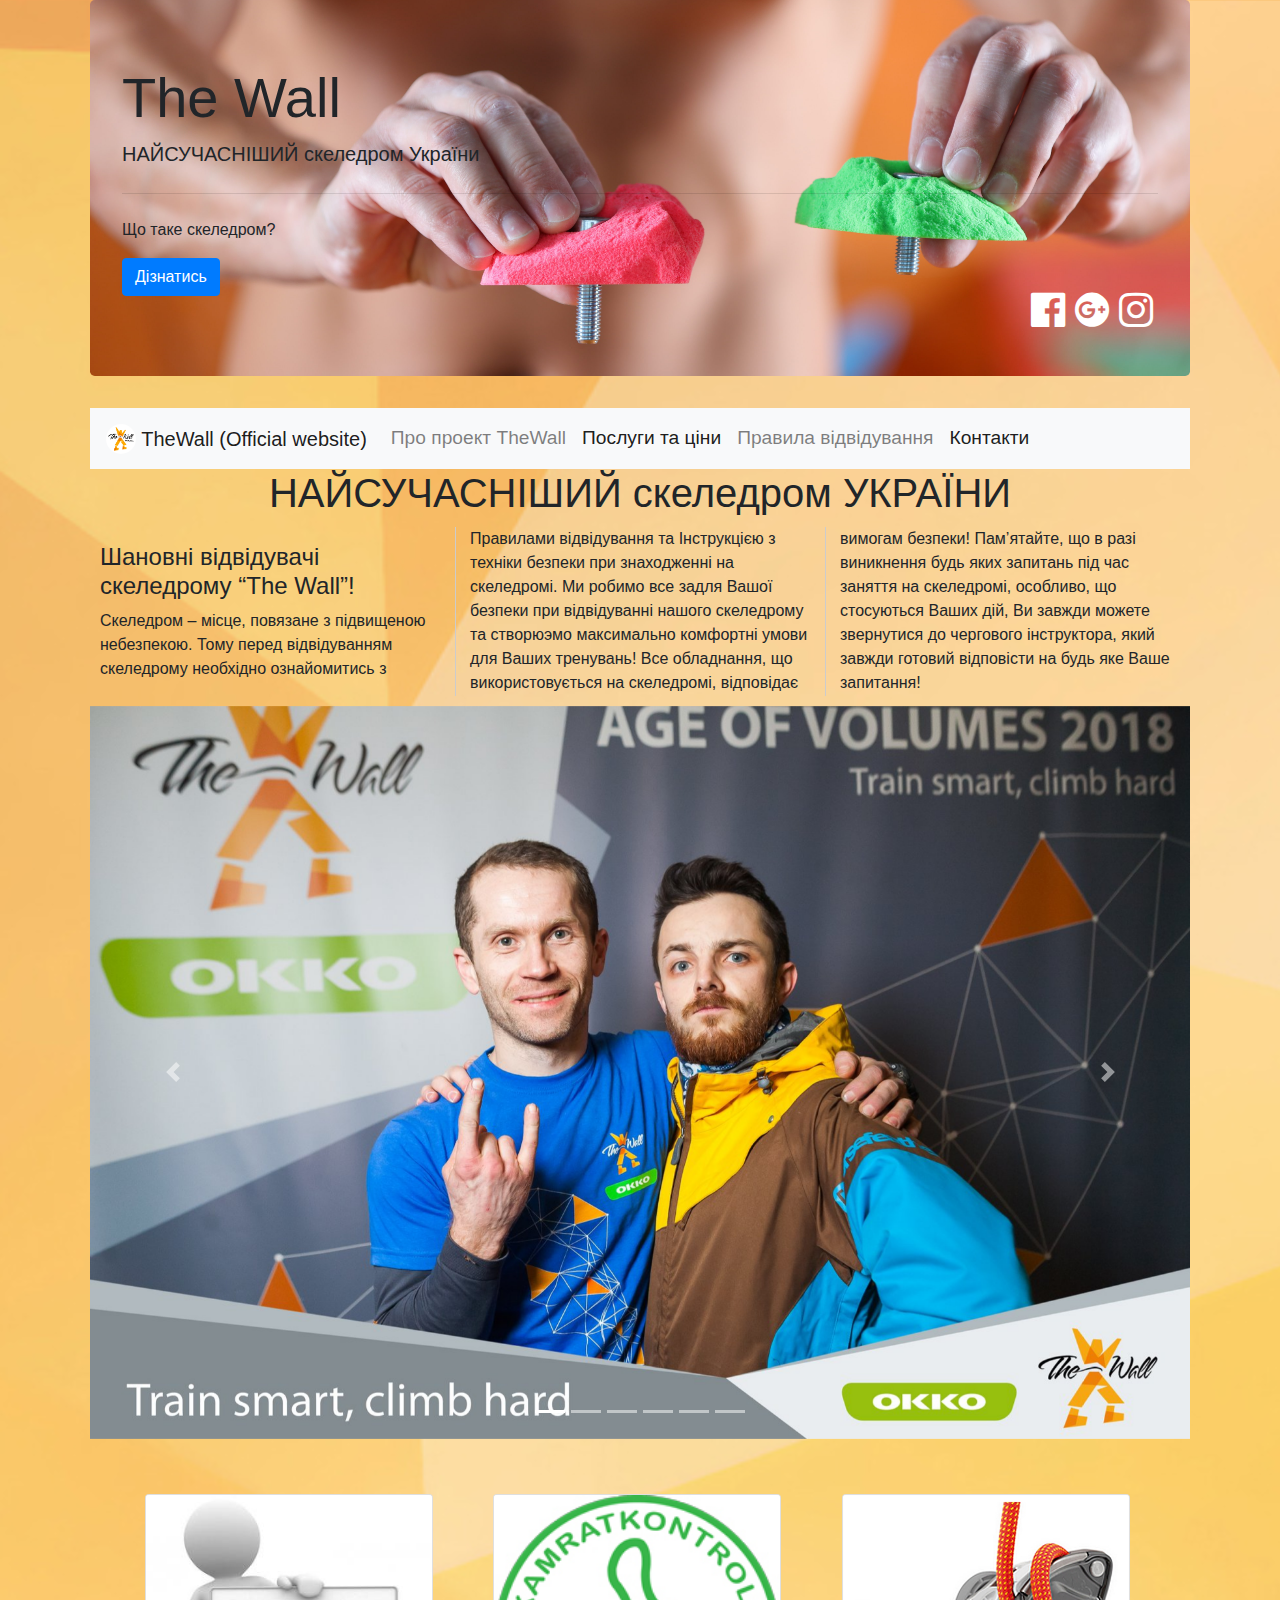
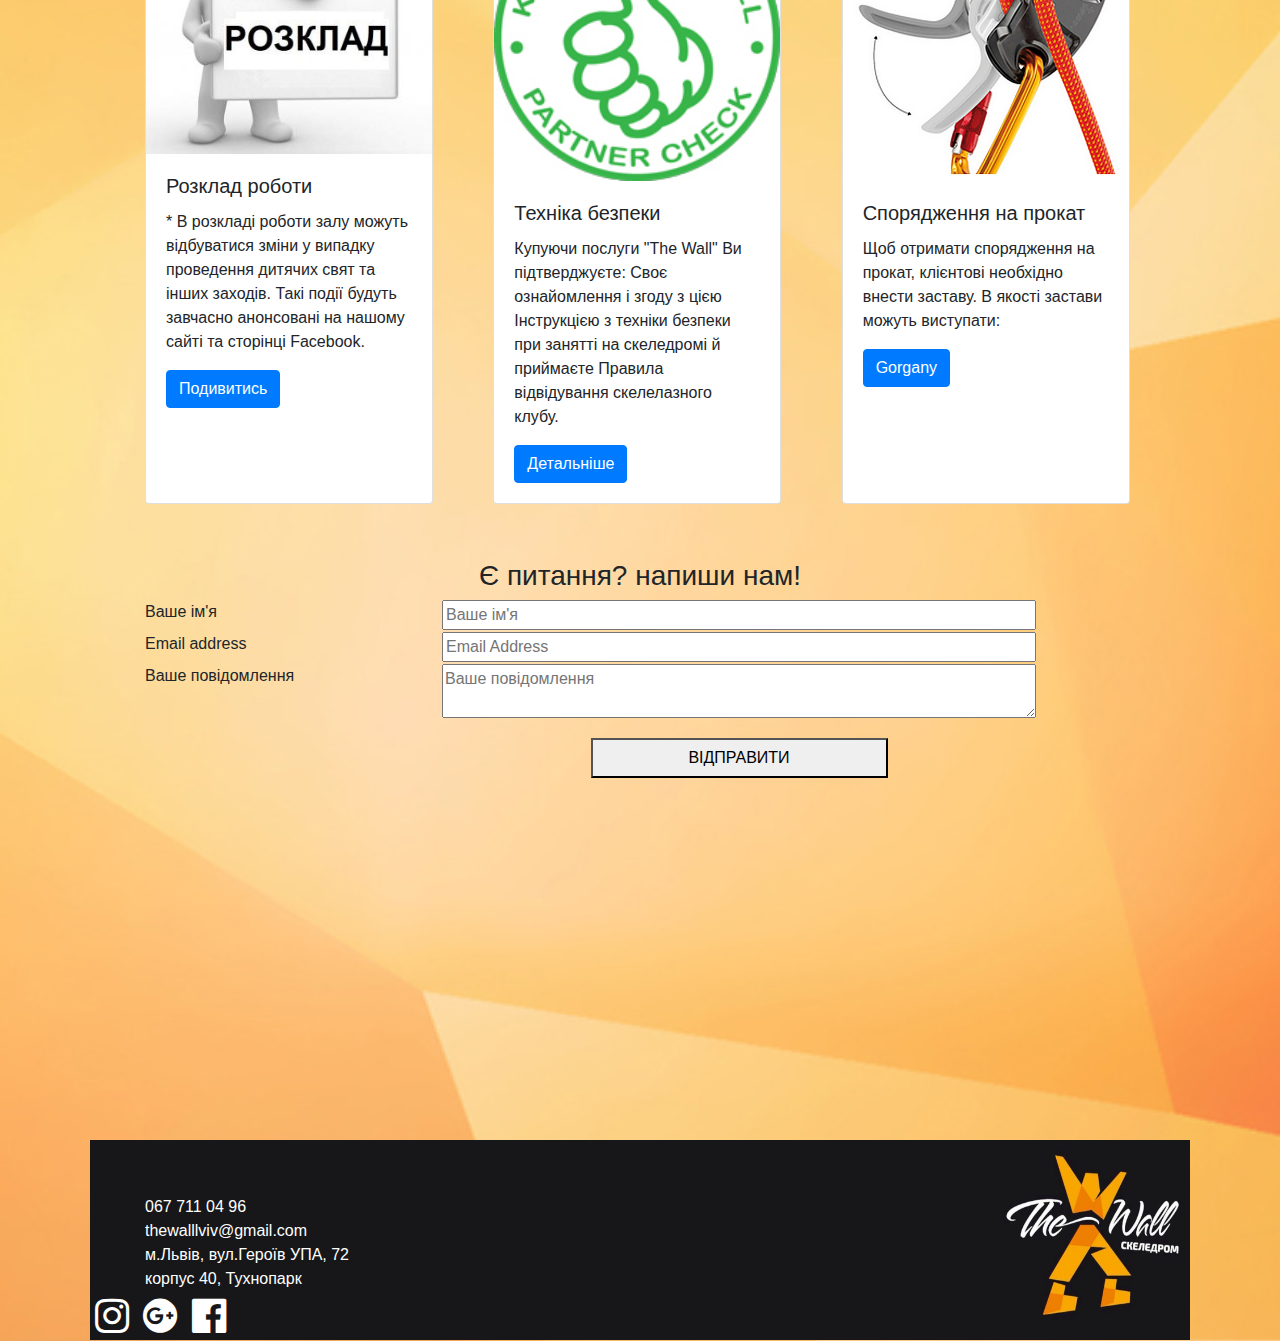
==== index.html @ 2b7f5dce "modify" ====
<!DOCTYPE html>
<html lang="uk">
<head>
	<meta charset="utf-8">
	<meta name="viewport" content="width=device-width, initial-scale=1.0">
	<meta name="author" content="Stan Kleshnov">
	<link rel="icon" href="img/favicon.ico" type="image/x-icon">
	<link rel="stylesheet" href="https://maxcdn.bootstrapcdn.com/bootstrap/4.0.0/css/bootstrap.min.css" integrity="sha384-Gn5384xqQ1aoWXA+058RXPxPg6fy4IWvTNh0E263XmFcJlSAwiGgFAW/dAiS6JXm" crossorigin="anonymous">
	<link rel="stylesheet" href="https://cdnjs.cloudflare.com/ajax/libs/font-awesome/4.7.0/css/font-awesome.min.css">
	<link rel="stylesheet" href="css/index.css">
	<title>The Wall Lviv</title>
</head>
<body>
	<header>
		<div class="pae-wrapper">
			<div class="jumbotron">
				<h1 class="display-4">The Wall</h1>
				<p class="lead">НАЙСУЧАСНІШИЙ скеледром України</p>
				<ul class="socials">
					<li>
						<a href="https://www.instagram.com/thewalllviv/" class="fa fa-instagram"></a>
					</li>
					<li>
						<a href="https://plus.google.com/u/3/+TheWallLviv" class="fa fa-google-plus-official"></a>
					</li>
					<li>
						<a href="https://www.facebook.com/thewalllviv" class="fa fa-facebook-official"></a>
					</li>
				</ul>
				<hr class="my-4">
				<p>Що таке скеледром?</p>
				<p class="lead">
					<button class="btn btn-primary" type="button" data-toggle="collapse" data-target="#collapseExample" aria-expanded="false" aria-controls="collapseExample">
									    Дізнатись
							</button>
				</p>
				<div class="collapse" id="collapseExample">
					<div class="card card-body">
						Це безпечна локація для комфортних занять скелелазіням, в клубі облаштовано 50 трас різної складності. The Wall має абразивне покриття, укомплектований надсучасним сертифікованим спорядженням провідних світових виробників. Тематично скелером розбитий
						на кілька зон. Зокрема, тут є зона розминки, боулдерингова ділянка, дитяча штучна скеля і зона високих трас (до 14 метрів). На скеледромі можна тренуватися як з верхньою, так і з нижньою страховками. Скеледром пропонує послуги персональних та групових
						занять для дорослих та дітей, а також можливість самостійного відвідування. В The Wall працюють професійні тренери, серед яких – неодноразові призери національних та світових змагань, в тому числі з досвідом підготовки національної збірної України
						до виступів на чемпіонатах світу. Враховуючи особливості кожного клієнта, тренери розробляють індивідуальний графік занять, допомагаючи правильно спланувати навантаження для максимально ефективного розвитку.
					</div>
				</div>
			</div>
		</div>
	</header>


	<nav class="navbar navbar-expand-lg navbar-light bg-light">
		<a class="navbar-brand" href="http://the-wall.com.ua/">
					 <img src="img/logo-thewall.jpg" width="30" height="30" class="d-inline-block align-top rounded-circle" alt="Official website">
						TheWall (Official website)
					</a>
		<button class="navbar-toggler" type="button" data-toggle="collapse" data-target="#navbarNav" aria-controls="navbarNav" aria-expanded="false" aria-label="Toggle navigation">
			    <span class="navbar-toggler-icon"></span>
			  </button>
		<div class="collapse navbar-collapse" id="navbarNav">
			<ul class="navbar-nav">
				<li class="nav-item">
					<a class="nav-link" href="http://the-wall.com.ua/pro-proekt-the-wall">Про проект TheWall<span class="sr-only">(current)</span></a>
				</li>
				<li class="nav-item">
					<a class="nav-link active" href="http://the-wall.com.ua/poslugi-ta-tsini">Послуги та ціни</a>
				</li>
				<li class="nav-item">
					<a class="nav-link" href="http://the-wall.com.ua/pravila-vidviduvannya">Правила відвідування</a>
				</li>
				<li class="nav-item">
					<a class="nav-link active" href="http://the-wall.com.ua/kontakty">Контакти</a>
				</li>
			</ul>
		</div>
	</nav>
	<div class="main-title">
		<h1>НАЙСУЧАСНІШИЙ скеледром УКРАЇНИ</h1>
	</div>
	<div class="column">
		<p>
			<h4>Шановні відвідувачі скеледрому “The Wall”!</h4> Скеледром – місце, повязане з підвищеною небезпекою. Тому перед відвідуванням скеледрому необхідно ознайомитись з Правилами відвідування та Інструкцією з техніки безпеки при знаходженні на скеледромі. Ми робимо все задля Вашої безпеки при відвідуванні
			нашого скеледрому та створюэмо максимально комфортні умови для Ваших тренувань! Все обладнання, що використовується на скеледромі, відповідає вимогам безпеки! Пам’ятайте, що в разі виникнення будь яких запитань під час заняття на скеледромі, особливо,
			що стосуються Ваших дій, Ви завжди можете звернутися до чергового інструктора, який завжди готовий відповісти на будь яке Ваше запитання!
			<p>
	</div>
	<div id="carousel" class="carousel slide" data-ride="carousel">
		<ol class="carousel-indicators">
			<li data-target="#carousel" data-slide-to="0" class="active"></li>
			<li data-target="#carousel" data-slide-to="1"></li>
			<li data-target="#carousel" data-slide-to="2"></li>
			<li data-target="#carousel" data-slide-to="3"></li>
			<li data-target="#carousel" data-slide-to="4"></li>
			<li data-target="#carousel" data-slide-to="5"></li>
		</ol>
		<div class="carousel-inner">
			<div class="carousel-item active">
				<img class="d-block w-100" src="img/carousel-halus-oleg.jpg" alt="First slide">
			</div>
			<div class="carousel-item">
				<img class="d-block w-100" src="img/carousel-wall.jpg" alt="Second slide">
			</div>
			<div class="carousel-item">
				<img class="d-block w-100" src="img/carousel-oleg-lena.jpg" alt="Third slide">
			</div>
			<div class="carousel-item">
				<img class="d-block w-100" src="img/okkoteam.jpg" alt="Fourth slide">
			</div>
			<div class="carousel-item">
				<img class="d-block w-100" src="img/wallpanorama.jpg" alt="Five slide">
			</div>
			<div class="carousel-item">
				<img class="d-block w-100" src="img/bolderzone.jpg" alt="Six slide">
			</div>
		</div>
		<a class="carousel-control-prev" href="#carousel" role="button" data-slide="prev">
								    <span class="carousel-control-prev-icon" aria-hidden="true"></span>
								    <span class="sr-only">Previous</span>
						    </a>
		<a class="carousel-control-next" href="#carousel" role="button" data-slide="next">
								    <span class="carousel-control-next-icon" aria-hidden="true"></span>
								    <span class="sr-only">Next</span>
							  </a>
	</div>
	<main>
		<div class="card" style="width: 18rem;">
			<img class="card-img-top" src="img/rozklad.jpg" alt="Card image cap">
			<div class="card-body">
				<h5 class="card-title">Розклад роботи</h5>
				<p class="card-text">* В розкладі роботи залу можуть відбуватися зміни у випадку проведення дитячих свят та інших заходів. Такі події будуть завчасно анонсовані на нашому сайті та сторінці Facebook.</p>
				<a href="schedule.html" class="btn btn-primary">Подивитись</a>
			</div>
		</div>
		<div class="card" style="width: 18rem;">
			<img class="card-img-top" src="img/kontroll-logo.jpg" alt="Card image cap">
			<div class="card-body">
				<h5 class="card-title">Техніка безпеки</h5>
				<p class="card-text">Купуючи послуги "The Wall" Ви підтверджуєте: Своє ознайомлення і згоду з цією Інструкцією з техніки безпеки при занятті на скеледромі й приймаєте Правила відвідування скелелазного клубу.
				</p>
				<a href="http://the-wall.com.ua/wp-content/uploads/2015/07/rules.pdf" class="btn btn-primary">Детальніше</a>
			</div>
		</div>
		<div class="card" style="width: 18rem;">
			<img class="card-img-top" src="img/grigripluse.jpg" alt="Card image cap">
			<div class="card-body">
				<h5 class="card-title">Спорядження на прокат</h5>
				<p class="card-text">Щоб отримати спорядження на прокат, клієнтові необхідно внести заставу. В якості застави можуть виступати:
				</p>
				<a href="https://ru.gorgany.com/rent" class="btn btn-primary">Gorgany</a>
			</div>
		</div>
	</main>
	<form method="POST" action="https://formspree.io/s.v.kleshnov@gmail.com">
		<header id="title">
			<h3>Є питання? напиши нам!</h3>
		</header>
		<label class="information">Ваше ім'я</label>
		<input type="text" name="clients-name" placeholder="Ваше ім'я" required="">
		<br>
		<label class="information">Email address</label>
		<input type="text" name="clients-email" placeholder="Email Address" required="">
		<br>
		<label class="information">Ваше повідомлення</label>
		<textarea name="clients-message" placeholder="Ваше повідомлення" cols="100" required=""></textarea>
		<br>
		<button class="submit">ВІДПРАВИТИ</button>
	</form>
	<iframe class="maps" src="https://www.google.com/maps/embed?pb=!1m18!1m12!1m3!1d643.3902267284839!2d23.99617080705205!3d49.83191741864512!2m3!1f0!2f0!3f0!3m2!1i1024!2i768!4f13.1!3m3!1m2!1s0x473add806464adc9%3A0xd0eab461ef715997!2z0KHRgtGW0L3QsA!5e0!3m2!1suk!2sua!4v1523358916080"
	  allowfullscreen></iframe>
	<footer>

			<div class="block-logo">
				<img src="img/logo-thewall-black.jpg" width="190" height="190" class="d-inline-block align-top rounded-circle" alt="Official website">
			</div>

		<!-- <div class="block"><a href="https://github.com/" class="fa fa-github"></a></div> -->

<div class="contacts-footer">
			067 711 04 96
			<br>
			thewalllviv@gmail.com
      <br>
			м.Львів, вул.Героїв УПА, 72
			<br>
			корпус 40, Тухнопарк
			<br>
	</div>


					<a href="https://www.instagram.com/thewalllviv/" class="fa fa-instagram"></a>

					<a href="https://plus.google.com/u/3/+TheWallLviv" class="fa fa-google-plus-official"></a>

					<a href="https://www.facebook.com/thewalllviv" class="fa fa-facebook-official"></a>

	</footer>
	<!-- <script src="js/index.js"></script> -->
	<!-- bootstrap connection -->
	<script src="https://code.jquery.com/jquery-3.3.1.min.js" integrity="sha256-FgpCb/KJQlLNfOu91ta32o/NMZxltwRo8QtmkMRdAu8=" crossorigin="anonymous">
	</script>
	<script src="https://cdnjs.cloudflare.com/ajax/libs/popper.js/1.12.9/umd/popper.min.js" integrity="sha384-ApNbgh9B+Y1QKtv3Rn7W3mgPxhU9K/ScQsAP7hUibX39j7fakFPskvXusvfa0b4Q" crossorigin="anonymous"></script>
	<script src="https://maxcdn.bootstrapcdn.com/bootstrap/4.0.0/js/bootstrap.min.js" integrity="sha384-JZR6Spejh4U02d8jOt6vLEHfe/JQGiRRSQQxSfFWpi1MquVdAyjUar5+76PVCmYl" crossorigin="anonymous"></script>
</body>
</html>
---- css/index.css ----
@import url('https://fonts.googleapis.com/css?family=Rubik');
html {
  font-family: 'Rubik', sans-serif;
  max-width: 1100px;
  margin: 0 auto;
  position: relative;
}

@media (max-width: 400px) {
  .jumbotron {
    color: black;
  }
}

body {
  background-image: url(../img/fon-main.jpg);
  background-size: cover;
  background-position: center;
}

main {
  margin-top: 5%;
  margin-left: 5%;
  display: grid;
  grid-template-columns: repeat(3, 1fr)
}

ul.socials li {
  margin-top: 10%;
  right: 0;
  display: inline;
  float: right;
}
/* 
ul.socials-footer li {
  display: inline;
  margin-left: 20%;
} */


.fa {
  color: white;
  padding: 5px;
  font-size: 40px;
  text-align: center;
}

.fa:hover {
  opacity: 0.85;
  color: black;
}

.jumbotron {
  background-image: url(../img/main-foto-bg.jpg);
  background-size: cover;
  background-position: center;
}

.main-title {
  text-align: center;
}

input, textarea {
  width: 60%;
  float: right;
  margin-right: 10%;
}

.submit {
  width: 30%;
  height: 40px;
  margin-left: 45%;
  margin-top: 2%;
}

.column {
  margin: 10px;
  column-width: 200px;
  column-count: 3;
  column-gap: 30px;
  column-rule: 1px solid #ccc;
}

.navbar {
  font-size: 120%
}

.block {
  height: 100px;
  width: 10px%;
  margin: 10px;
}

.block-logo {

  float: right;
}

iframe {
  height: 300px;
  width: 100%;
  border: 0;
}

form {
  margin-top: 3%;
  margin: 5%
}

#title {
  text-align: center;
}

footer {
  flex: 0 0 auto;
  height: 70px;
  background-color: #171719;
  color: white;
  width: 100%;
  height: 200px;
}
.contacts-footer {
  padding-top: 5%;
  margin-left: 5%;
}
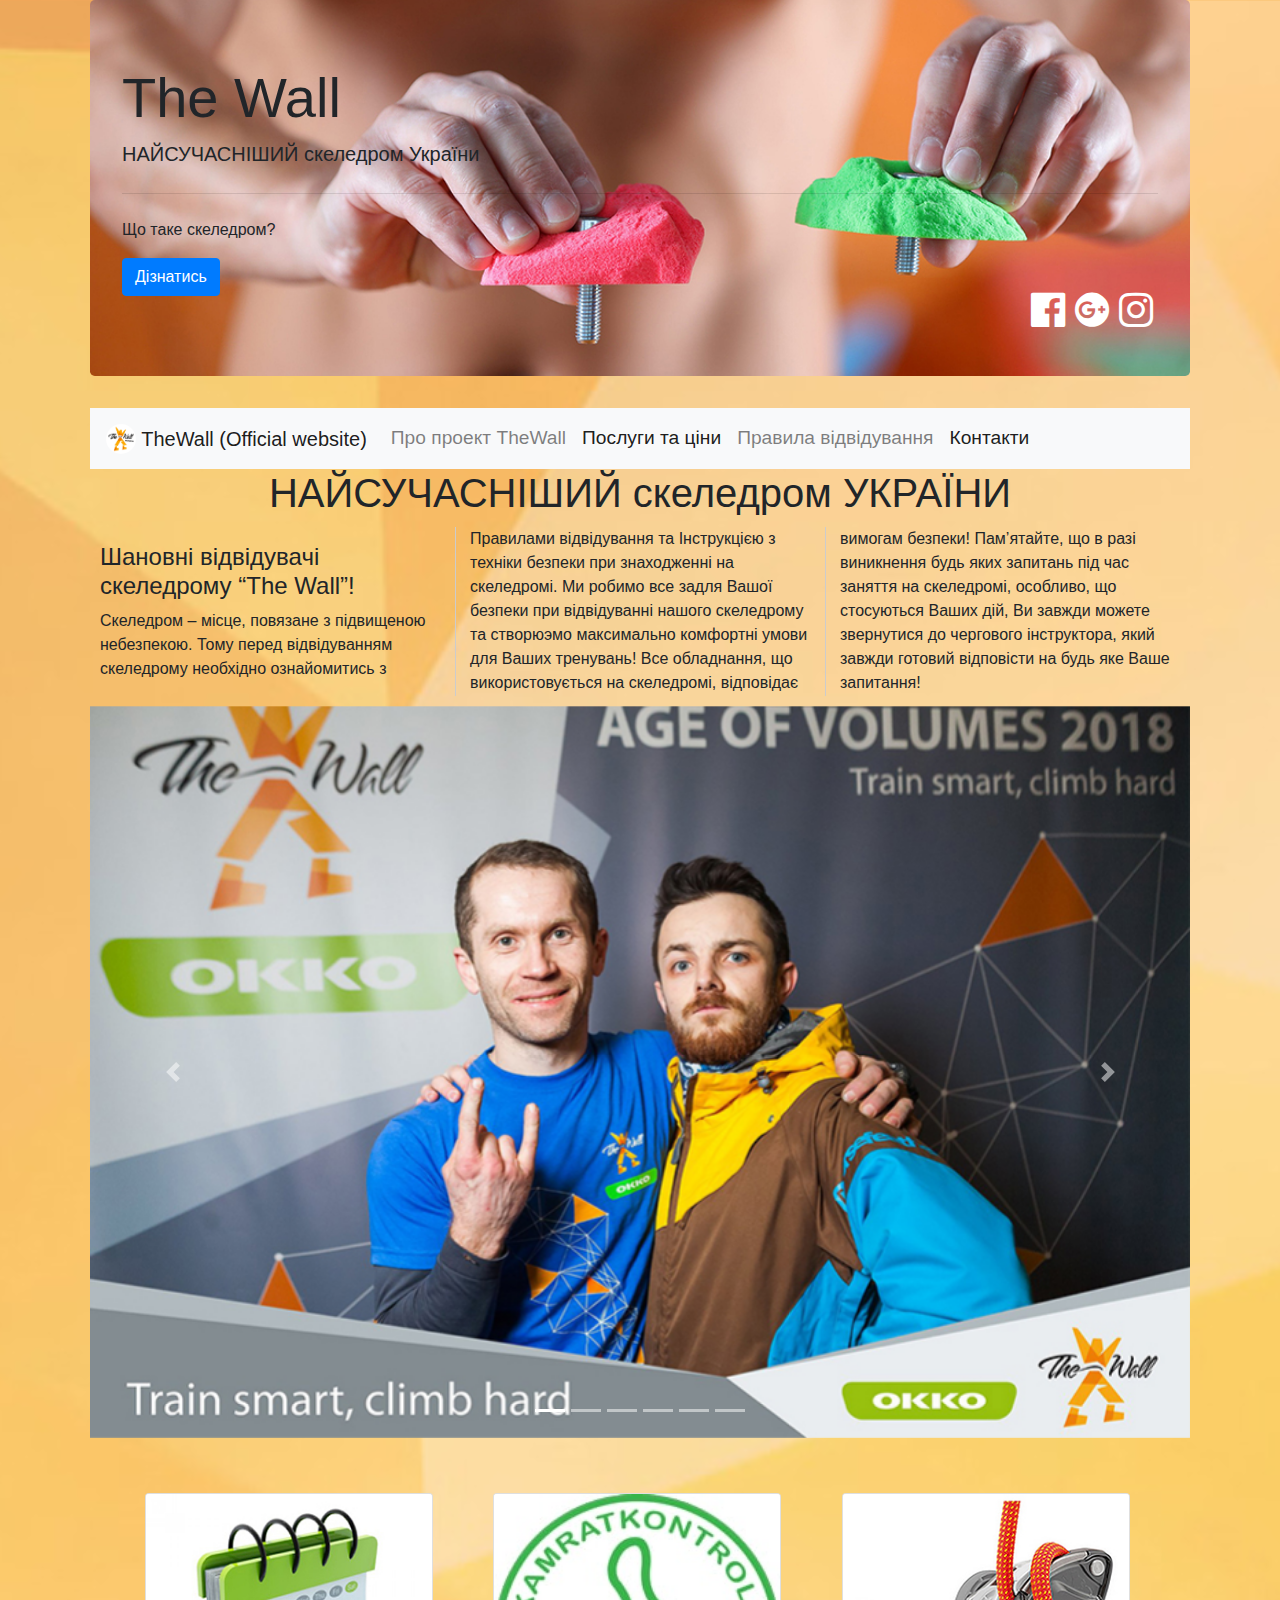
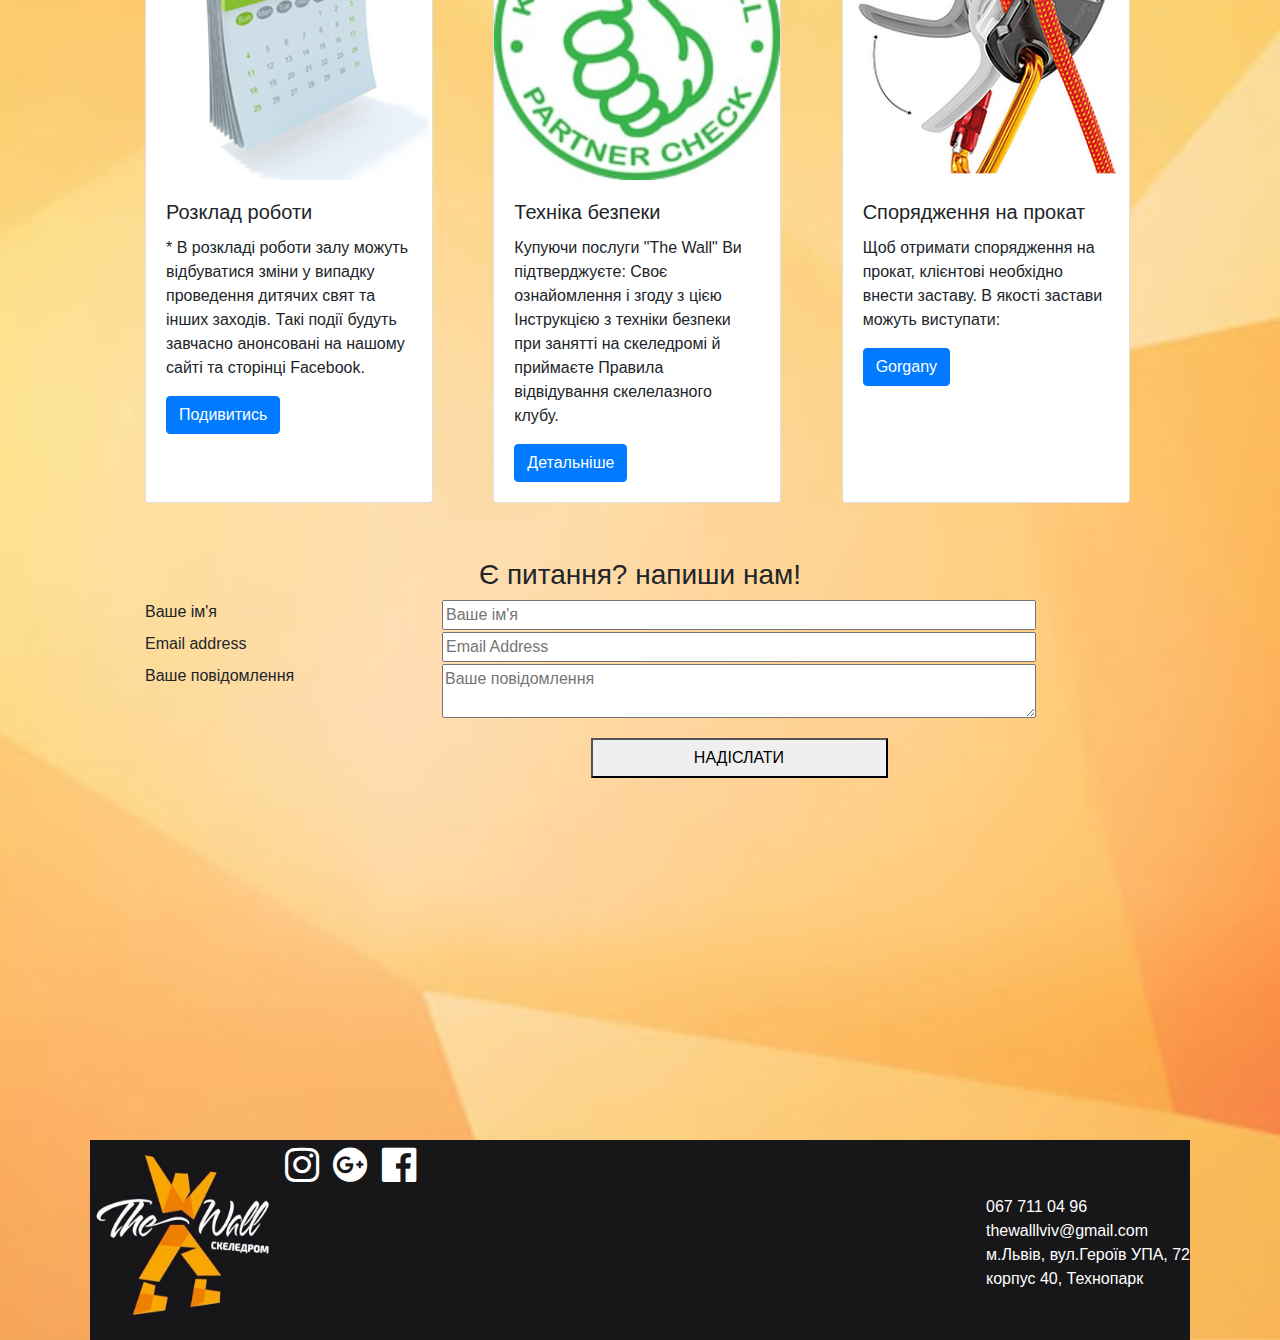
==== commit 09a51791: "new image" ====
--- a/index.html
+++ b/index.html
@@ -1,5 +1,6 @@
 <!DOCTYPE html>
 <html lang="uk">
+
 <head>
 	<meta charset="utf-8">
 	<meta name="viewport" content="width=device-width, initial-scale=1.0">
@@ -10,6 +11,7 @@
 	<link rel="stylesheet" href="css/index.css">
 	<title>The Wall Lviv</title>
 </head>
+
 <body>
 	<header>
 		<div class="pae-wrapper">
@@ -122,7 +124,7 @@
 	</div>
 	<main>
 		<div class="card" style="width: 18rem;">
-			<img class="card-img-top" src="img/rozklad.jpg" alt="Card image cap">
+			<img class="card-img-top" src="img/calendar.jpg" alt="Card image cap">
 			<div class="card-body">
 				<h5 class="card-title">Розклад роботи</h5>
 				<p class="card-text">* В розкладі роботи залу можуть відбуватися зміни у випадку проведення дитячих свят та інших заходів. Такі події будуть завчасно анонсовані на нашому сайті та сторінці Facebook.</p>
@@ -161,35 +163,32 @@
 		<label class="information">Ваше повідомлення</label>
 		<textarea name="clients-message" placeholder="Ваше повідомлення" cols="100" required=""></textarea>
 		<br>
-		<button class="submit">ВІДПРАВИТИ</button>
+		<button class="submit">НАДІСЛАТИ</button>
 	</form>
 	<iframe class="maps" src="https://www.google.com/maps/embed?pb=!1m18!1m12!1m3!1d643.3902267284839!2d23.99617080705205!3d49.83191741864512!2m3!1f0!2f0!3f0!3m2!1i1024!2i768!4f13.1!3m3!1m2!1s0x473add806464adc9%3A0xd0eab461ef715997!2z0KHRgtGW0L3QsA!5e0!3m2!1suk!2sua!4v1523358916080"
 	  allowfullscreen></iframe>
 	<footer>
 
-			<div class="block-logo">
-				<img src="img/logo-thewall-black.jpg" width="190" height="190" class="d-inline-block align-top rounded-circle" alt="Official website">
-			</div>
+		<div class="block-logo">
+			<img src="img/logo-thewall-black.jpg" width="190" height="190" class="d-inline-block align-top rounded-circle" alt="Official website">
+		</div>
 
 		<!-- <div class="block"><a href="https://github.com/" class="fa fa-github"></a></div> -->
 
-<div class="contacts-footer">
+		<div class="contacts-footer">
 			067 711 04 96
+			<br> thewalllviv@gmail.com
+			<br> м.Львів, вул.Героїв УПА, 72
+			<br> корпус 40, Технопарк
 			<br>
-			thewalllviv@gmail.com
-      <br>
-			м.Львів, вул.Героїв УПА, 72
-			<br>
-			корпус 40, Тухнопарк
-			<br>
-	</div>
-
-
-					<a href="https://www.instagram.com/thewalllviv/" class="fa fa-instagram"></a>
-
-					<a href="https://plus.google.com/u/3/+TheWallLviv" class="fa fa-google-plus-official"></a>
-
-					<a href="https://www.facebook.com/thewalllviv" class="fa fa-facebook-official"></a>
+		</div>
+
+
+		<a href="https://www.instagram.com/thewalllviv/" class="fa fa-instagram"></a>
+
+		<a href="https://plus.google.com/u/3/+TheWallLviv" class="fa fa-google-plus-official"></a>
+
+		<a href="https://www.facebook.com/thewalllviv" class="fa fa-facebook-official"></a>
 
 	</footer>
 	<!-- <script src="js/index.js"></script> -->
@@ -199,4 +198,5 @@
 	<script src="https://cdnjs.cloudflare.com/ajax/libs/popper.js/1.12.9/umd/popper.min.js" integrity="sha384-ApNbgh9B+Y1QKtv3Rn7W3mgPxhU9K/ScQsAP7hUibX39j7fakFPskvXusvfa0b4Q" crossorigin="anonymous"></script>
 	<script src="https://maxcdn.bootstrapcdn.com/bootstrap/4.0.0/js/bootstrap.min.js" integrity="sha384-JZR6Spejh4U02d8jOt6vLEHfe/JQGiRRSQQxSfFWpi1MquVdAyjUar5+76PVCmYl" crossorigin="anonymous"></script>
 </body>
+
 </html>
--- a/css/index.css
+++ b/css/index.css
@@ -25,18 +25,16 @@
   grid-template-columns: repeat(3, 1fr)
 }
 
+@media (max-width: 400px) {
+  .card {}
+}
+
 ul.socials li {
   margin-top: 10%;
   right: 0;
   display: inline;
   float: right;
 }
-/* 
-ul.socials-footer li {
-  display: inline;
-  margin-left: 20%;
-} */
-
 
 .fa {
   color: white;
@@ -92,8 +90,7 @@
 }
 
 .block-logo {
-
-  float: right;
+  float: left;
 }
 
 iframe {
@@ -119,7 +116,8 @@
   width: 100%;
   height: 200px;
 }
+
 .contacts-footer {
   padding-top: 5%;
-  margin-left: 5%;
+  float: right;
 }
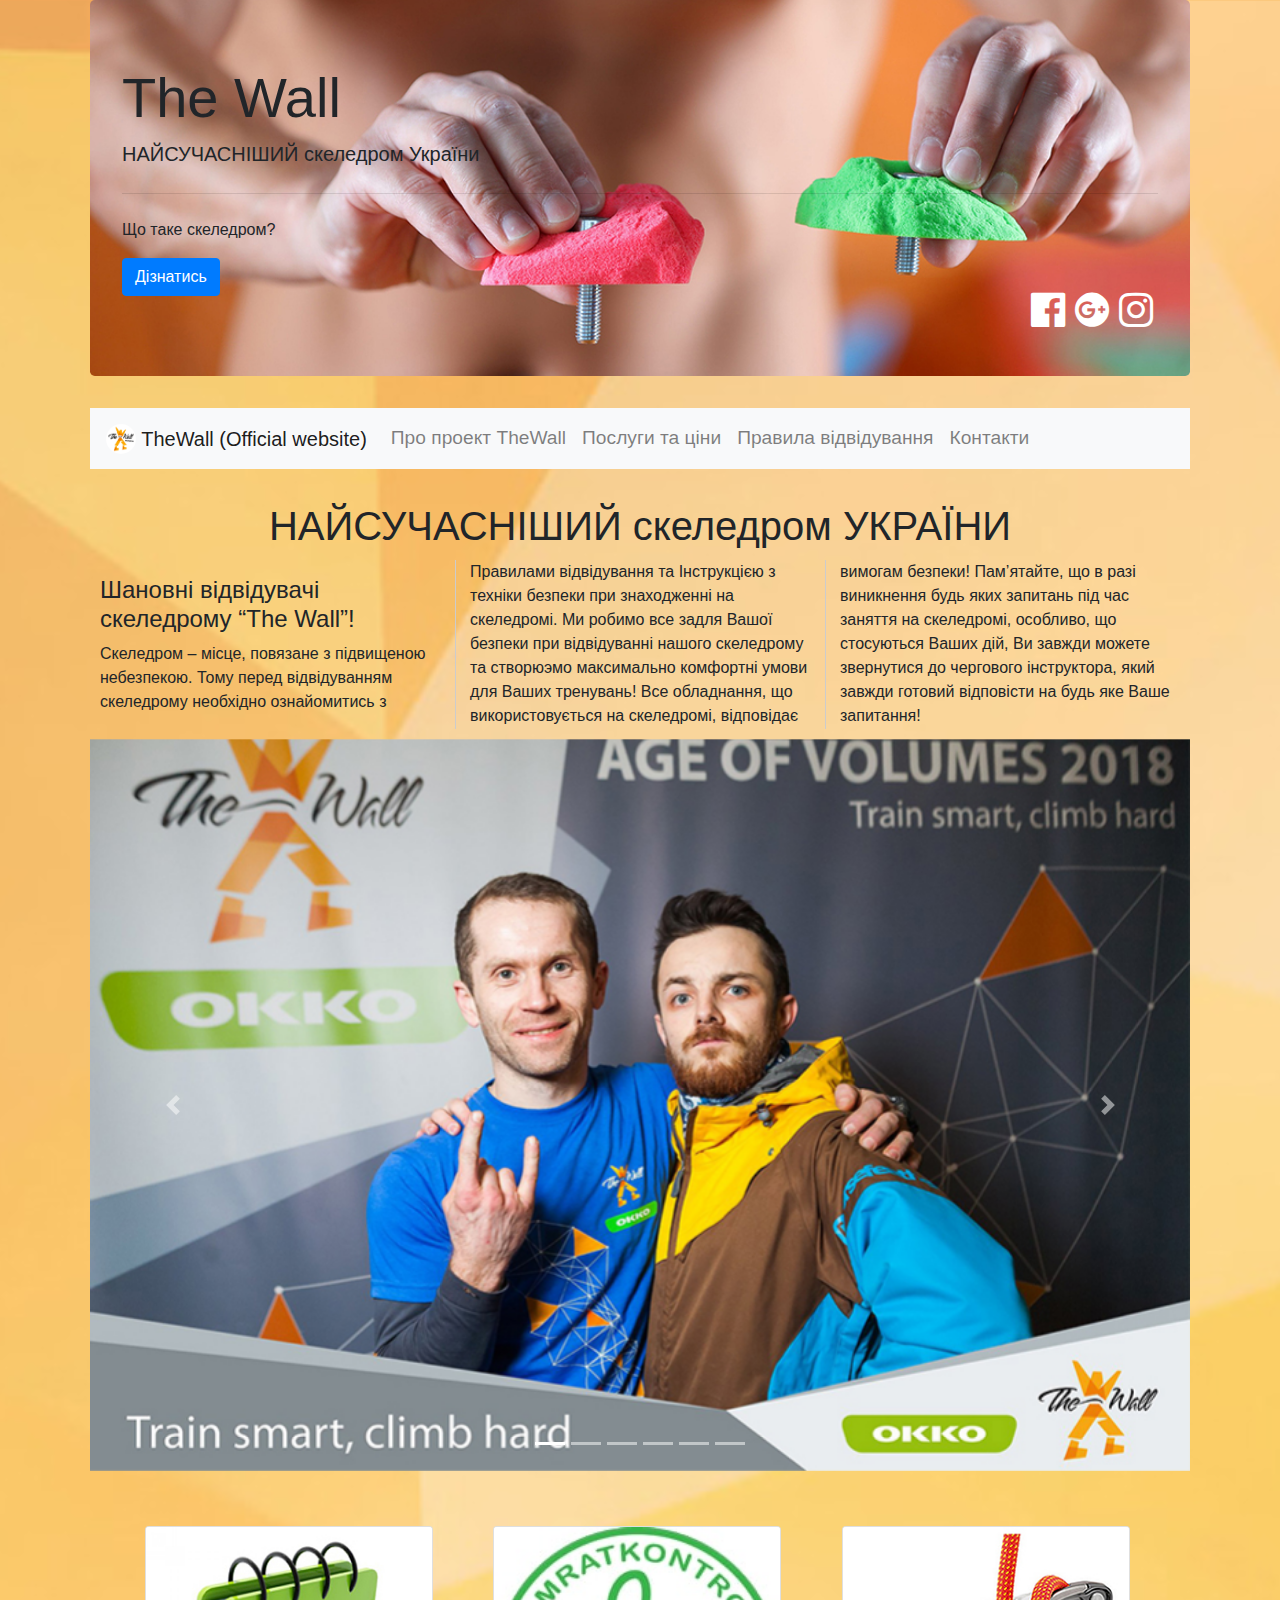
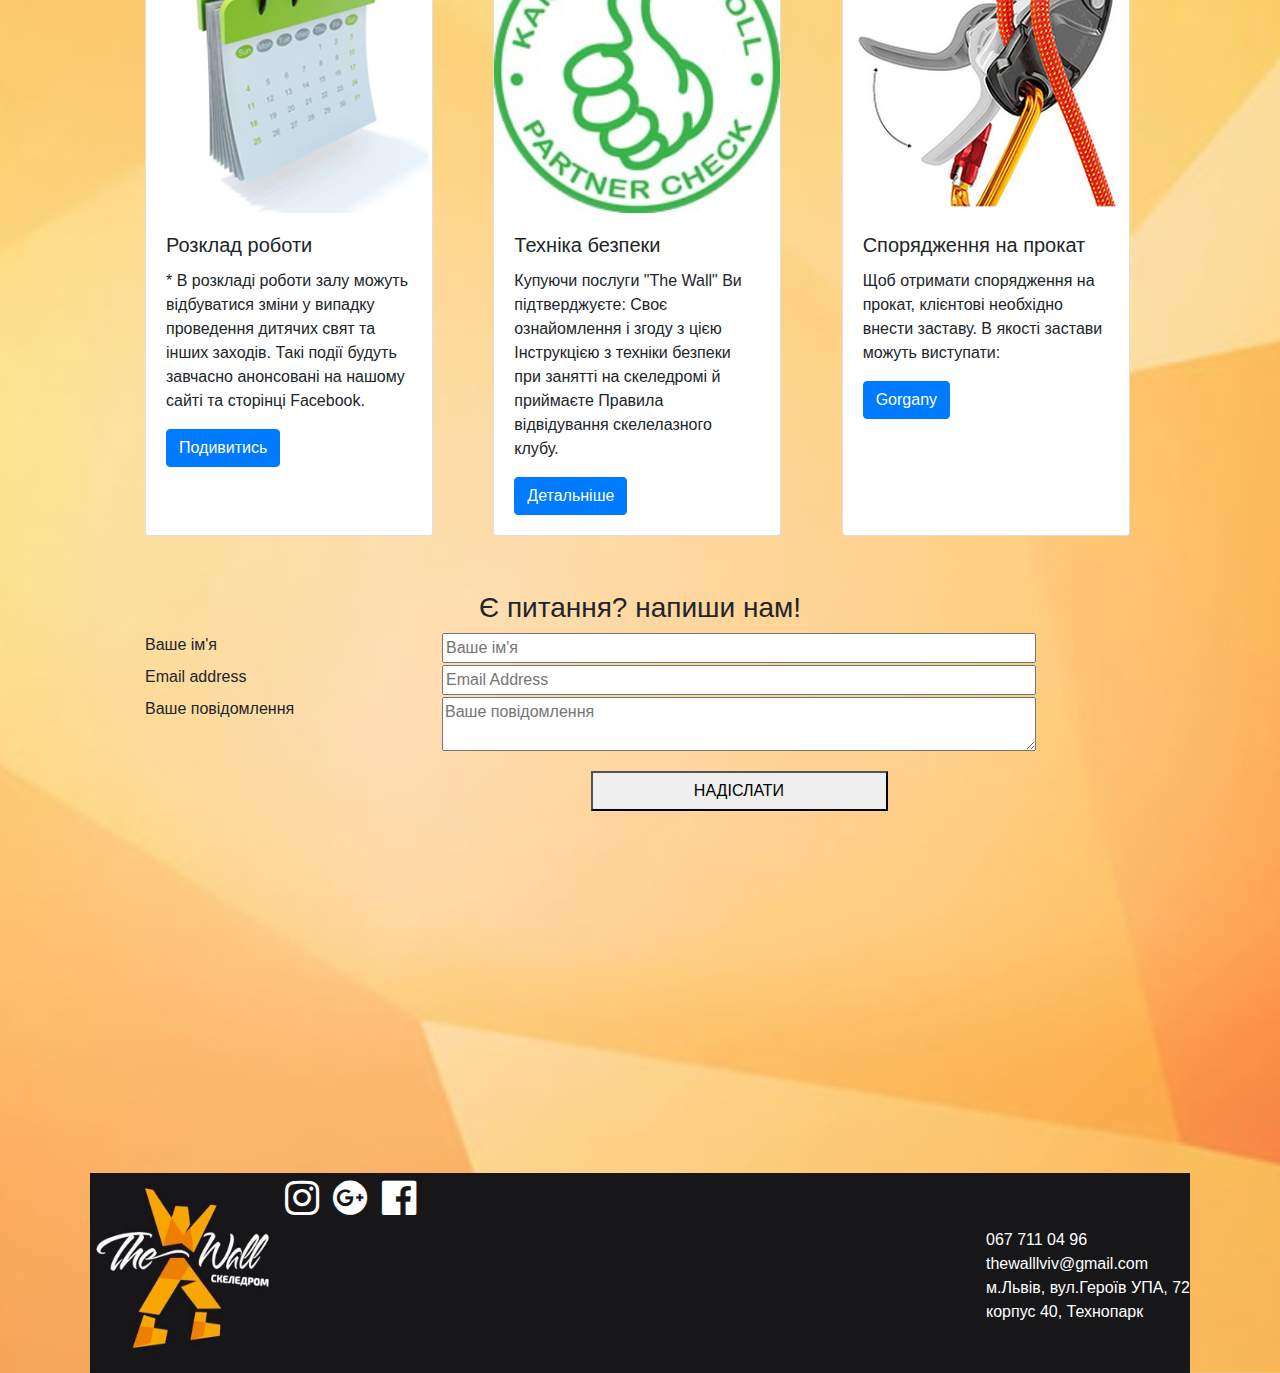
==== commit 5a90cfb2: "active" ====
--- a/index.html
+++ b/index.html
@@ -63,13 +63,13 @@
 					<a class="nav-link" href="http://the-wall.com.ua/pro-proekt-the-wall">Про проект TheWall<span class="sr-only">(current)</span></a>
 				</li>
 				<li class="nav-item">
-					<a class="nav-link active" href="http://the-wall.com.ua/poslugi-ta-tsini">Послуги та ціни</a>
+					<a class="nav-link" href="http://the-wall.com.ua/poslugi-ta-tsini">Послуги та ціни</a>
 				</li>
 				<li class="nav-item">
 					<a class="nav-link" href="http://the-wall.com.ua/pravila-vidviduvannya">Правила відвідування</a>
 				</li>
 				<li class="nav-item">
-					<a class="nav-link active" href="http://the-wall.com.ua/kontakty">Контакти</a>
+					<a class="nav-link" href="http://the-wall.com.ua/kontakty">Контакти</a>
 				</li>
 			</ul>
 		</div>
--- a/css/index.css
+++ b/css/index.css
@@ -54,8 +54,10 @@
   background-position: center;
 }
 
+
 .main-title {
   text-align: center;
+  margin-top: 3%;
 }
 
 input, textarea {
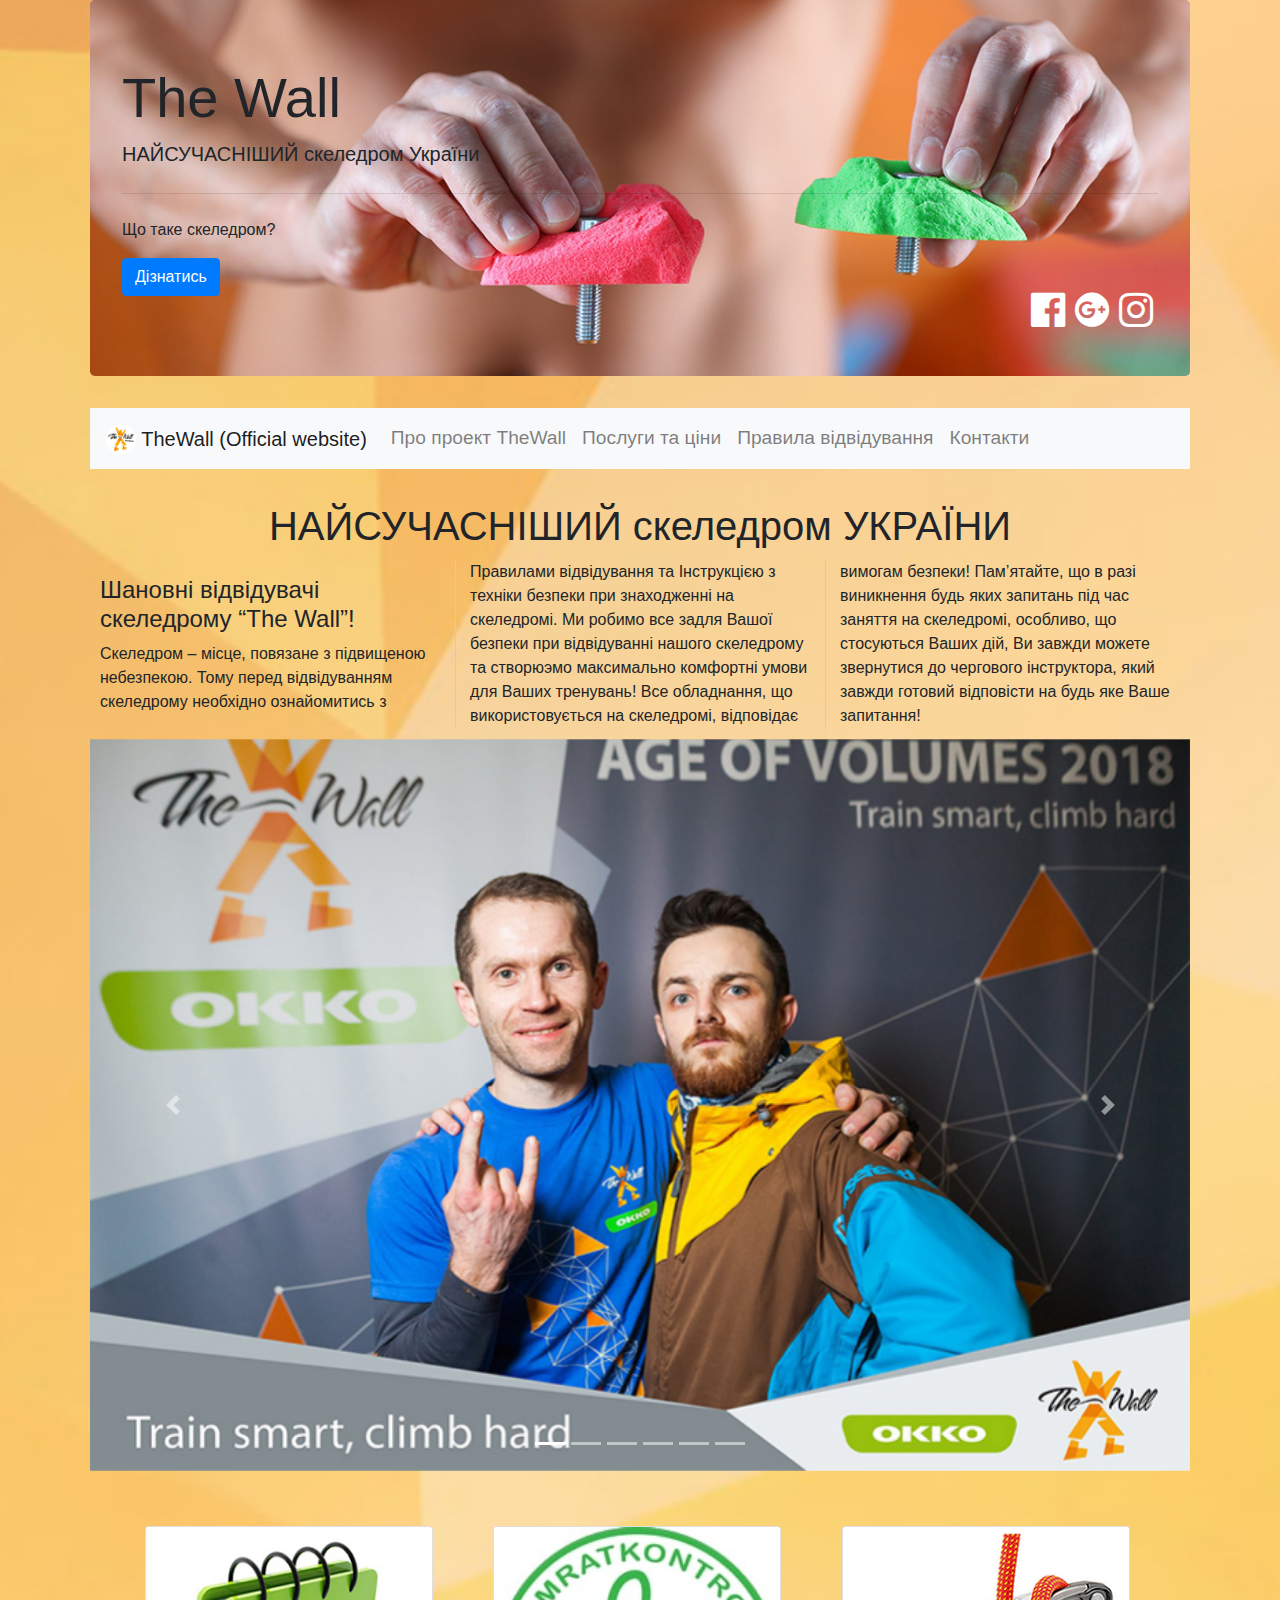
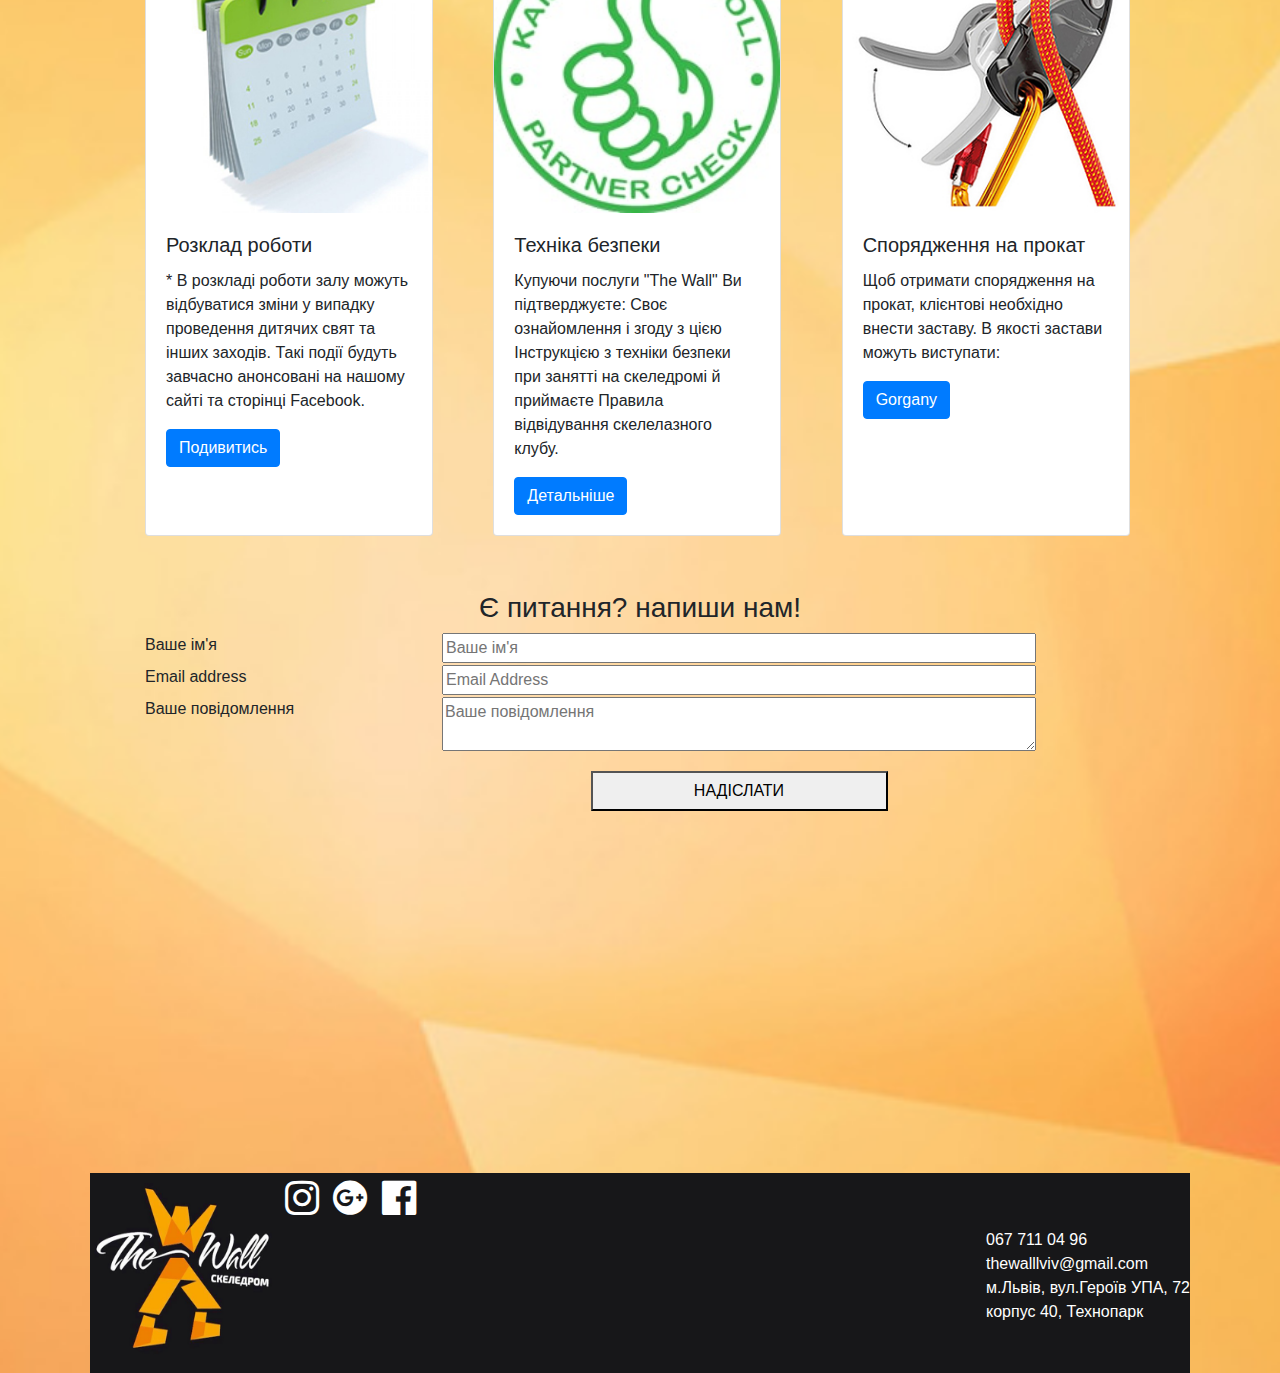
==== commit c9a89915: "main block is fixed" ====
--- a/index.html
+++ b/index.html
@@ -149,6 +149,9 @@
 				<a href="https://ru.gorgany.com/rent" class="btn btn-primary">Gorgany</a>
 			</div>
 		</div>
+
+
+
 	</main>
 	<form method="POST" action="https://formspree.io/s.v.kleshnov@gmail.com">
 		<header id="title">
--- a/css/index.css
+++ b/css/index.css
@@ -8,7 +8,7 @@
 
 @media (max-width: 400px) {
   .jumbotron {
-    color: black;
+    color: red;
   }
 }
 
@@ -16,6 +16,7 @@
   background-image: url(../img/fon-main.jpg);
   background-size: cover;
   background-position: center;
+  background-repeat: no-repeat;
 }
 
 main {
@@ -25,8 +26,40 @@
   grid-template-columns: repeat(3, 1fr)
 }
 
+.schedule {
+  width: 100%;
+  background: url(https://wallpapershome.ru/images/pages/pic_hs/225.jpg);
+}
+
 @media (max-width: 400px) {
-  .card {}
+  main {
+    color: red;
+    margin-top: 5%;
+    margin-left: 5%;
+    display: block;
+  }
+  .card {
+    margin-top: 3%;
+    padding: 5%;
+    margin: auto;
+    margin-top: 10px;
+  }
+}
+
+@media (max-width: 800px) {
+  main {
+    color: blue;
+    margin-top: 5%;
+    margin-left: 5%;
+    display: block;
+  }
+  .card {
+    margin-top: 10%;
+    padding: 2%;
+    width: 100%;
+    margin: auto;
+    margin-top: 10px;
+  }
 }
 
 ul.socials li {
@@ -53,7 +86,6 @@
   background-size: cover;
   background-position: center;
 }
-
 
 .main-title {
   text-align: center;
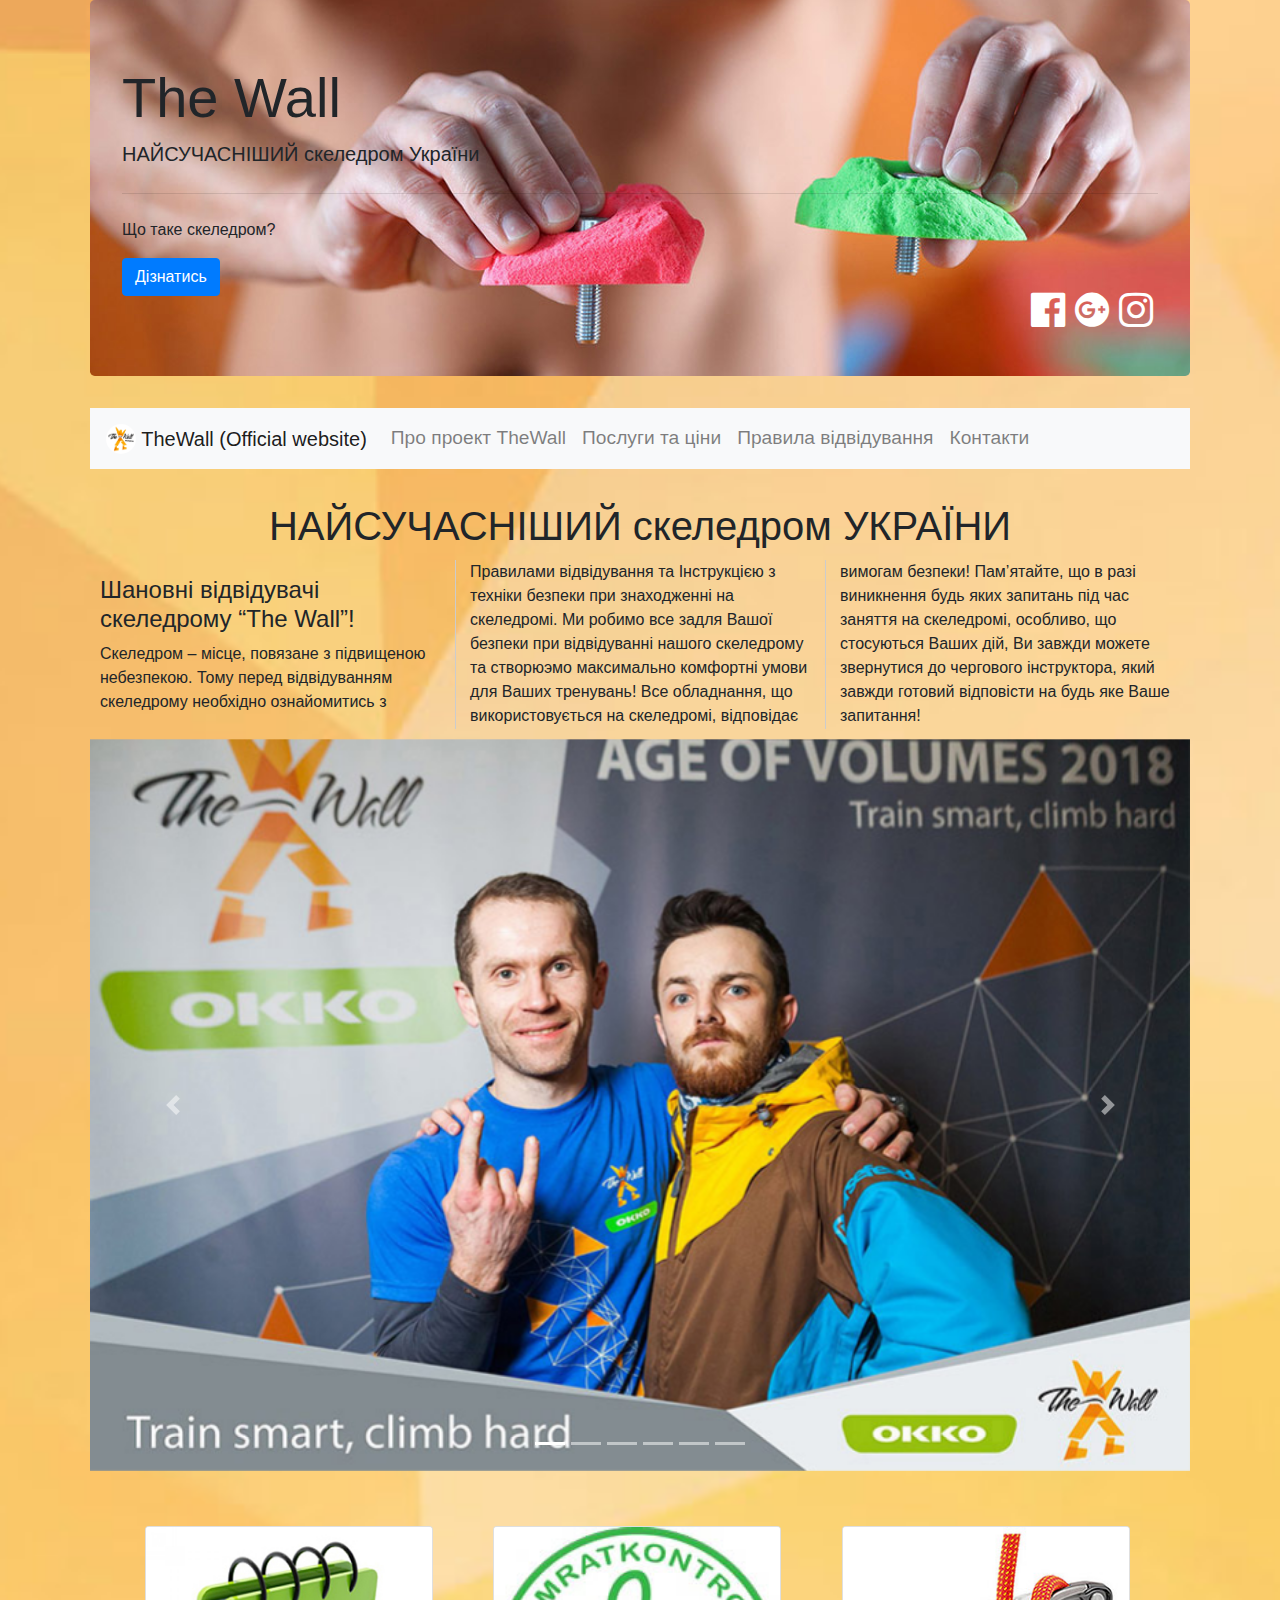
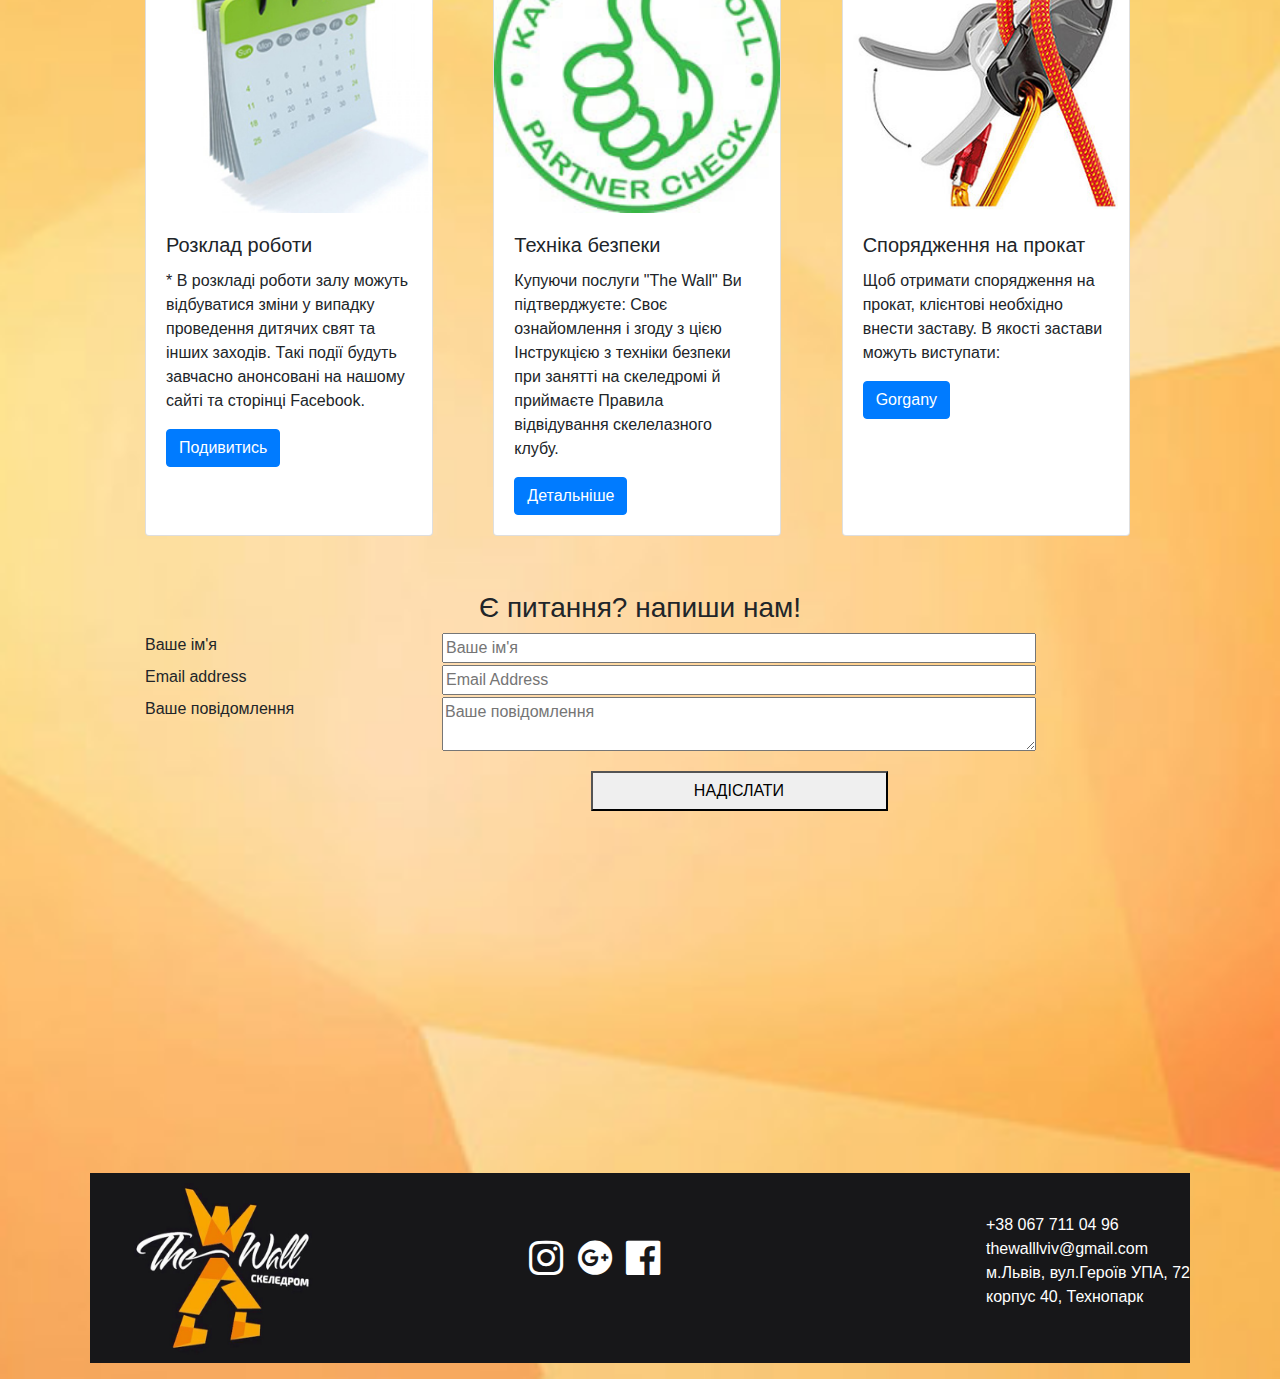
==== commit d6d07851: "modify photo size" ====
--- a/index.html
+++ b/index.html
@@ -47,8 +47,6 @@
 			</div>
 		</div>
 	</header>
-
-
 	<nav class="navbar navbar-expand-lg navbar-light bg-light">
 		<a class="navbar-brand" href="http://the-wall.com.ua/">
 					 <img src="img/logo-thewall.jpg" width="30" height="30" class="d-inline-block align-top rounded-circle" alt="Official website">
@@ -149,9 +147,6 @@
 				<a href="https://ru.gorgany.com/rent" class="btn btn-primary">Gorgany</a>
 			</div>
 		</div>
-
-
-
 	</main>
 	<form method="POST" action="https://formspree.io/s.v.kleshnov@gmail.com">
 		<header id="title">
@@ -171,31 +166,22 @@
 	<iframe class="maps" src="https://www.google.com/maps/embed?pb=!1m18!1m12!1m3!1d643.3902267284839!2d23.99617080705205!3d49.83191741864512!2m3!1f0!2f0!3f0!3m2!1i1024!2i768!4f13.1!3m3!1m2!1s0x473add806464adc9%3A0xd0eab461ef715997!2z0KHRgtGW0L3QsA!5e0!3m2!1suk!2sua!4v1523358916080"
 	  allowfullscreen></iframe>
 	<footer>
-
-		<div class="block-logo">
-			<img src="img/logo-thewall-black.jpg" width="190" height="190" class="d-inline-block align-top rounded-circle" alt="Official website">
-		</div>
-
-		<!-- <div class="block"><a href="https://github.com/" class="fa fa-github"></a></div> -->
-
-		<div class="contacts-footer">
-			067 711 04 96
-			<br> thewalllviv@gmail.com
-			<br> м.Львів, вул.Героїв УПА, 72
-			<br> корпус 40, Технопарк
-			<br>
-		</div>
-
-
-		<a href="https://www.instagram.com/thewalllviv/" class="fa fa-instagram"></a>
-
-		<a href="https://plus.google.com/u/3/+TheWallLviv" class="fa fa-google-plus-official"></a>
-
-		<a href="https://www.facebook.com/thewalllviv" class="fa fa-facebook-official"></a>
-
+		<ul>
+			<li class="footer-logo">
+				<img src="img/logo-thewall-black.jpg" width="190" height="190" class="d-inline-block rounded-circle" alt="Official website"></li>
+			<li class="footer-social">
+				<a href="https://www.instagram.com/thewalllviv/" class="fa fa-instagram"></a>
+				<a href="https://plus.google.com/u/3/+TheWallLviv" class="fa fa-google-plus-official"></a>
+				<a href="https://www.facebook.com/thewalllviv" class="fa fa-facebook-official"></a>
+			</li>
+			<li class="footer-contacts">
+				+38 067 711 04 96
+				<br> thewalllviv@gmail.com
+				<br> м.Львів, вул.Героїв УПА, 72
+				<br> корпус 40, Технопарк
+			</li>
+		</ul>
 	</footer>
-	<!-- <script src="js/index.js"></script> -->
-	<!-- bootstrap connection -->
 	<script src="https://code.jquery.com/jquery-3.3.1.min.js" integrity="sha256-FgpCb/KJQlLNfOu91ta32o/NMZxltwRo8QtmkMRdAu8=" crossorigin="anonymous">
 	</script>
 	<script src="https://cdnjs.cloudflare.com/ajax/libs/popper.js/1.12.9/umd/popper.min.js" integrity="sha384-ApNbgh9B+Y1QKtv3Rn7W3mgPxhU9K/ScQsAP7hUibX39j7fakFPskvXusvfa0b4Q" crossorigin="anonymous"></script>
--- a/css/index.css
+++ b/css/index.css
@@ -7,9 +7,7 @@
 }
 
 @media (max-width: 400px) {
-  .jumbotron {
-    color: red;
-  }
+  .jumbotron {}
 }
 
 body {
@@ -33,7 +31,6 @@
 
 @media (max-width: 400px) {
   main {
-    color: red;
     margin-top: 5%;
     margin-left: 5%;
     display: block;
@@ -117,16 +114,6 @@
   font-size: 120%
 }
 
-.block {
-  height: 100px;
-  width: 10px%;
-  margin: 10px;
-}
-
-.block-logo {
-  float: left;
-}
-
 iframe {
   height: 300px;
   width: 100%;
@@ -143,15 +130,27 @@
 }
 
 footer {
-  flex: 0 0 auto;
   height: 70px;
   background-color: #171719;
   color: white;
   width: 100%;
-  height: 200px;
+  height: auto;
 }
 
-.contacts-footer {
-  padding-top: 5%;
+.footer-logo {
+  display: inline-block;
+}
+
+.footer-social {
+  padding-left: 200px;
+  ;
+  text-align: center;
+  display: inline-block;
+}
+
+.footer-contacts {
+  padding-top: 40px;
+  padding-left: 150px;
+  display: inline-block;
   float: right;
 }
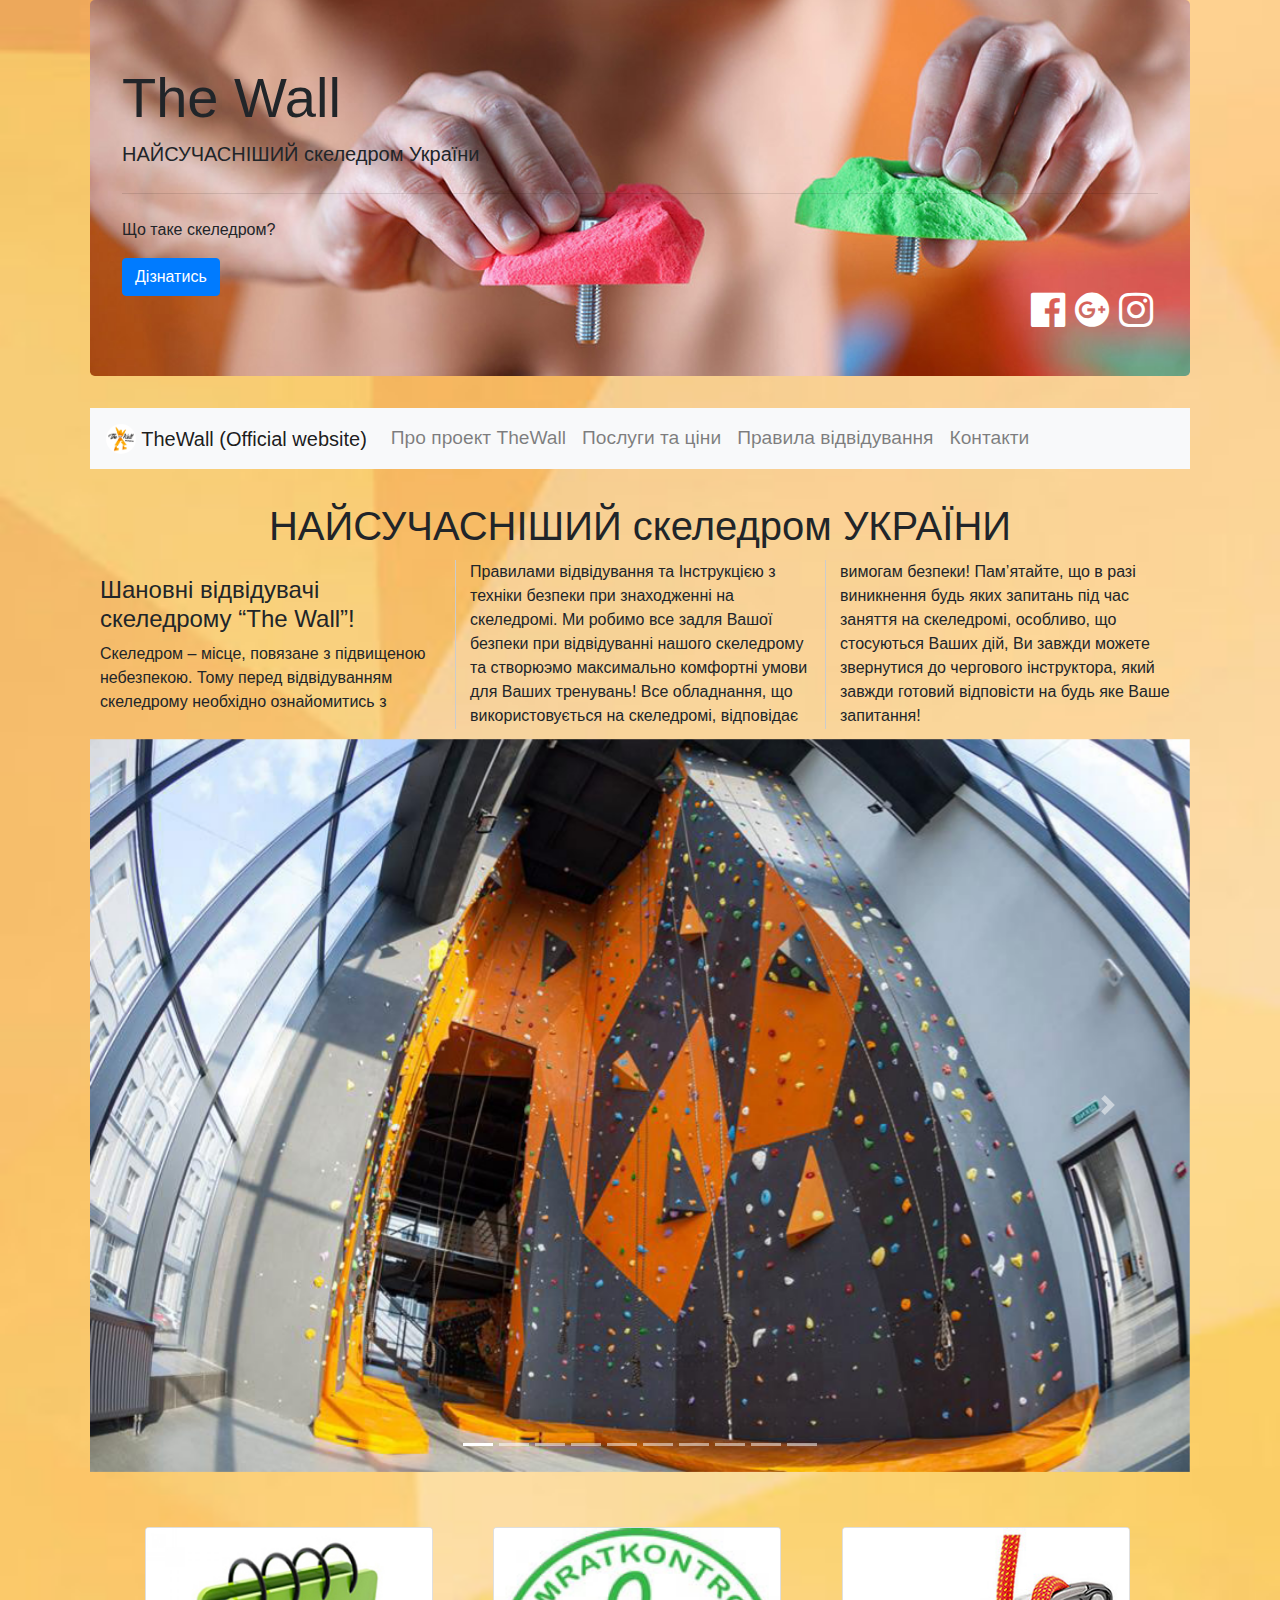
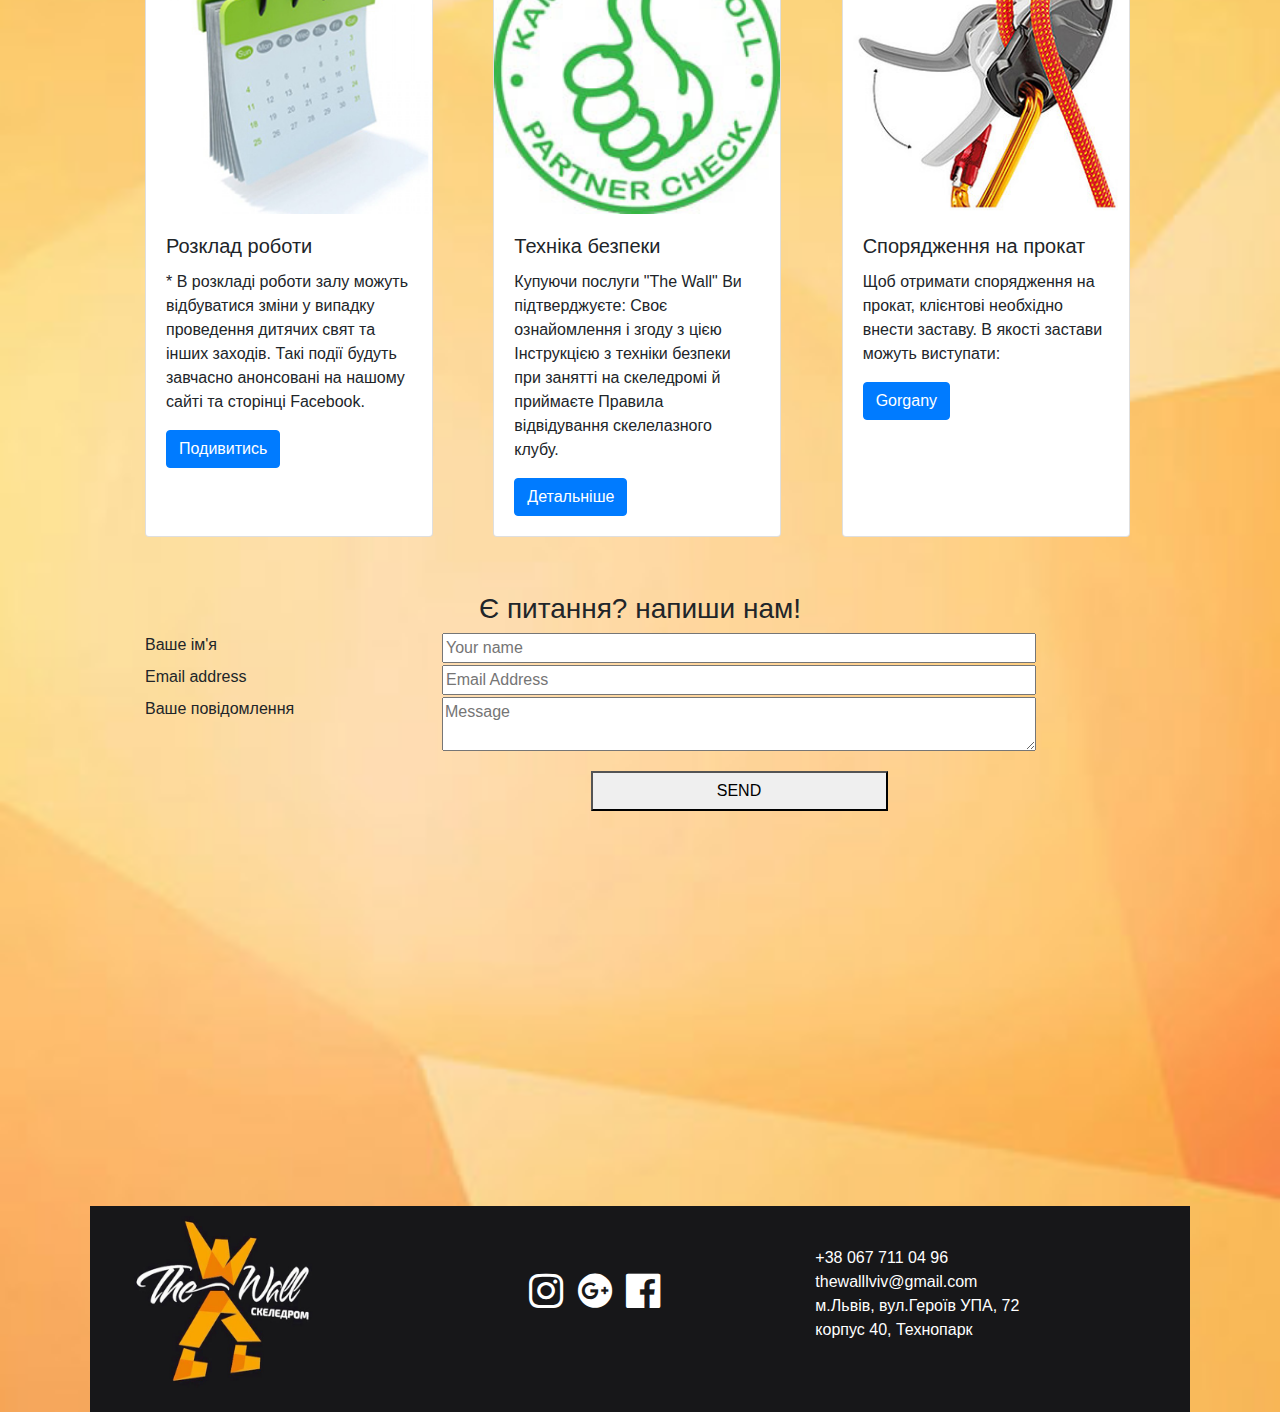
==== commit 3b40f9e2: "modifi" ====
--- a/index.html
+++ b/index.html
@@ -90,25 +90,41 @@
 			<li data-target="#carousel" data-slide-to="3"></li>
 			<li data-target="#carousel" data-slide-to="4"></li>
 			<li data-target="#carousel" data-slide-to="5"></li>
+			<li data-target="#carousel" data-slide-to="6"></li>
+			<li data-target="#carousel" data-slide-to="7"></li>
+			<li data-target="#carousel" data-slide-to="8"></li>
+			<li data-target="#carousel" data-slide-to="9"></li>
 		</ol>
 		<div class="carousel-inner">
 			<div class="carousel-item active">
+				<img class="d-block w-100" src="img/wallpanorama-1.jpg" alt="Zero slide">
+			</div>
+			<div class="carousel-item">
 				<img class="d-block w-100" src="img/carousel-halus-oleg.jpg" alt="First slide">
 			</div>
 			<div class="carousel-item">
 				<img class="d-block w-100" src="img/carousel-wall.jpg" alt="Second slide">
 			</div>
 			<div class="carousel-item">
-				<img class="d-block w-100" src="img/carousel-oleg-lena.jpg" alt="Third slide">
-			</div>
-			<div class="carousel-item">
-				<img class="d-block w-100" src="img/okkoteam.jpg" alt="Fourth slide">
-			</div>
-			<div class="carousel-item">
-				<img class="d-block w-100" src="img/wallpanorama.jpg" alt="Five slide">
-			</div>
-			<div class="carousel-item">
-				<img class="d-block w-100" src="img/bolderzone.jpg" alt="Six slide">
+				<img class="d-block w-100" src="img/fitnesszone.jpg" alt="Third slide">
+			</div>
+			<div class="carousel-item">
+				<img class="d-block w-100" src="img/carousel-oleg-lena.jpg" alt="Fourth slide">
+			</div>
+			<div class="carousel-item">
+				<img class="d-block w-100" src="img/okkoteamone.jpg" alt="Fife slide">
+			</div>
+			<div class="carousel-item">
+				<img class="d-block w-100" src="img/wallpanorama-1.jpg" alt="Six slide">
+			</div>
+			<div class="carousel-item">
+				<img class="d-block w-100" src="img/bolderzone2_.jpg" alt="Seven slide">
+			</div>
+			<div class="carousel-item">
+				<img class="d-block w-100" src="img/bolderzone.jpg" alt="Eight slide">
+			</div>
+			<div class="carousel-item">
+				<img class="d-block w-100" src="img/panorama.jpg" alt="Nine slide">
 			</div>
 		</div>
 		<a class="carousel-control-prev" href="#carousel" role="button" data-slide="prev">
@@ -153,15 +169,15 @@
 			<h3>Є питання? напиши нам!</h3>
 		</header>
 		<label class="information">Ваше ім'я</label>
-		<input type="text" name="clients-name" placeholder="Ваше ім'я" required="">
+		<input type="text" name="clients-name" placeholder="Your name" required="">
 		<br>
 		<label class="information">Email address</label>
 		<input type="text" name="clients-email" placeholder="Email Address" required="">
 		<br>
 		<label class="information">Ваше повідомлення</label>
-		<textarea name="clients-message" placeholder="Ваше повідомлення" cols="100" required=""></textarea>
+		<textarea name="clients-message" placeholder="Message" cols="100" required=""></textarea>
 		<br>
-		<button class="submit">НАДІСЛАТИ</button>
+		<button class="submit">SEND</button>
 	</form>
 	<iframe class="maps" src="https://www.google.com/maps/embed?pb=!1m18!1m12!1m3!1d643.3902267284839!2d23.99617080705205!3d49.83191741864512!2m3!1f0!2f0!3f0!3m2!1i1024!2i768!4f13.1!3m3!1m2!1s0x473add806464adc9%3A0xd0eab461ef715997!2z0KHRgtGW0L3QsA!5e0!3m2!1suk!2sua!4v1523358916080"
 	  allowfullscreen></iframe>
--- a/css/index.css
+++ b/css/index.css
@@ -4,10 +4,6 @@
   max-width: 1100px;
   margin: 0 auto;
   position: relative;
-}
-
-@media (max-width: 400px) {
-  .jumbotron {}
 }
 
 body {
@@ -45,7 +41,6 @@
 
 @media (max-width: 800px) {
   main {
-    color: blue;
     margin-top: 5%;
     margin-left: 5%;
     display: block;
@@ -130,11 +125,13 @@
 }
 
 footer {
+  margin-top: 3%;
   height: 70px;
   background-color: #171719;
   color: white;
   width: 100%;
   height: auto;
+  display: flex;
 }
 
 .footer-logo {
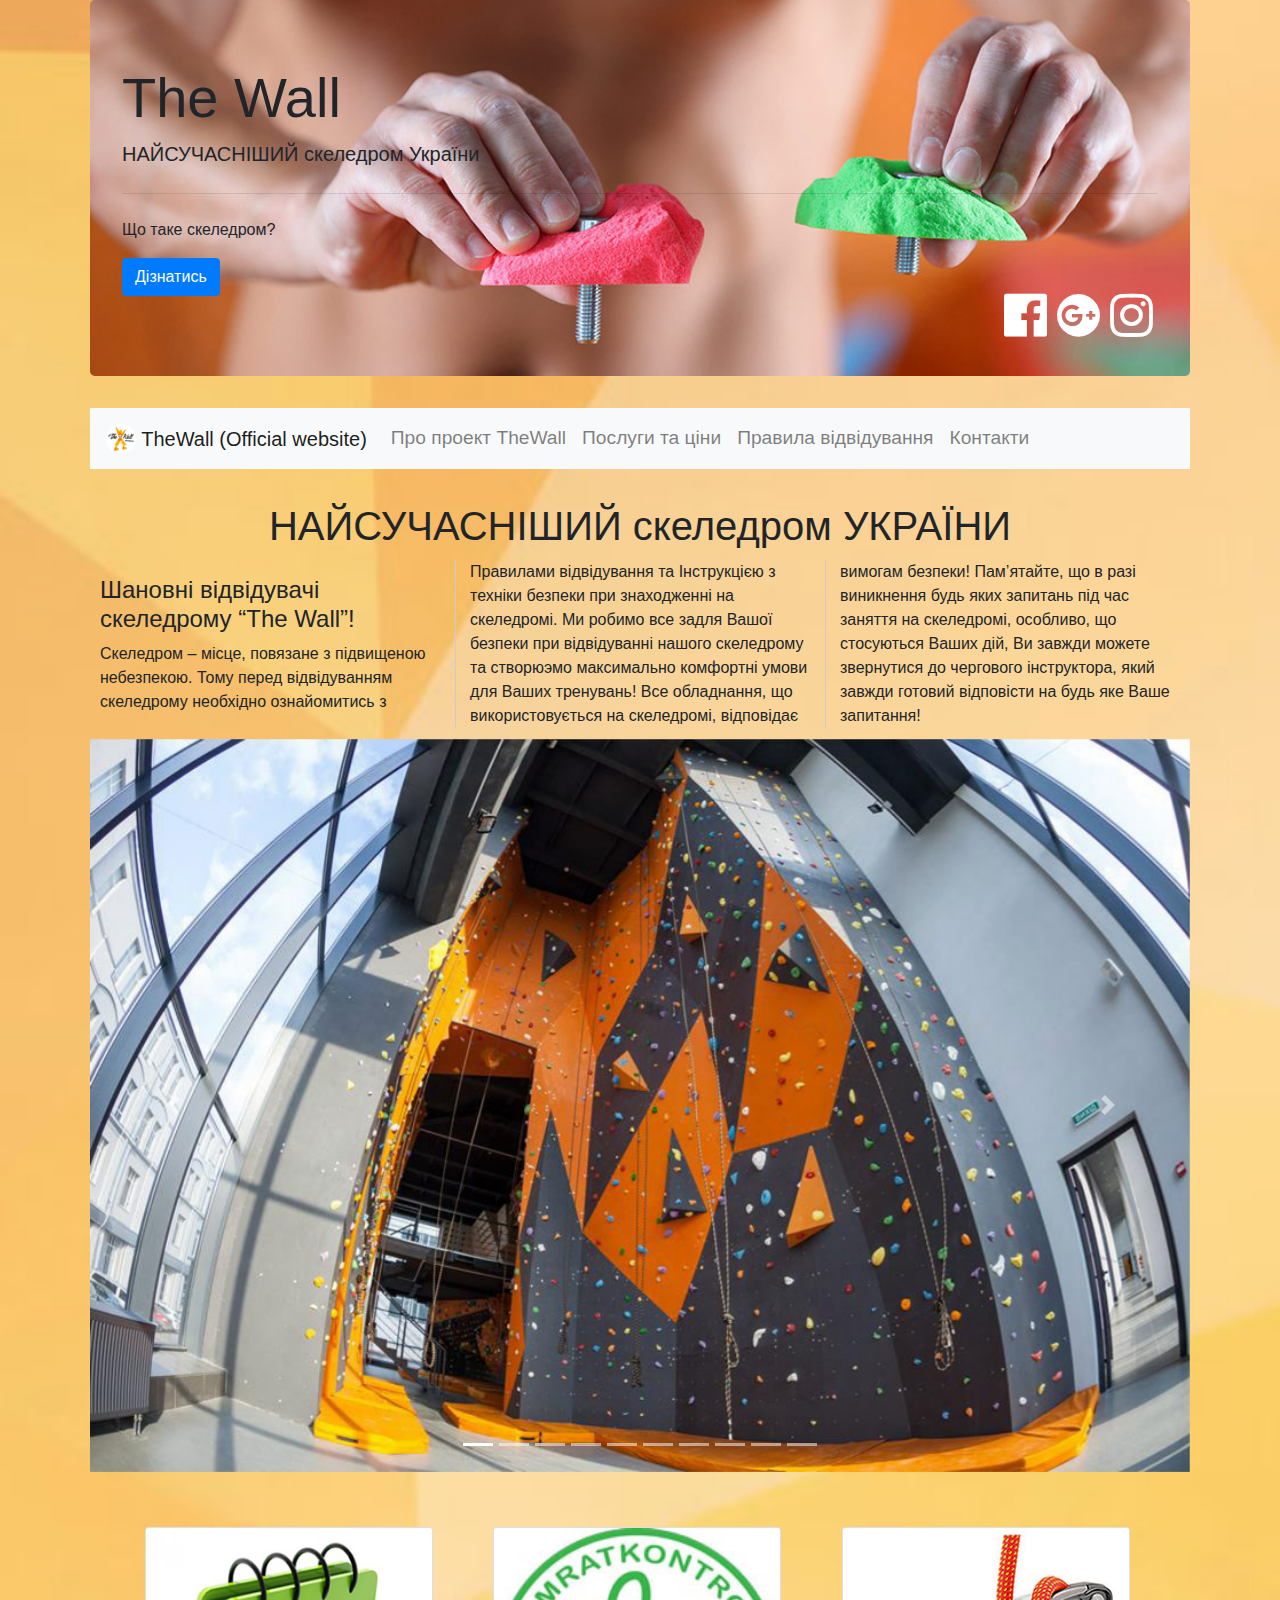
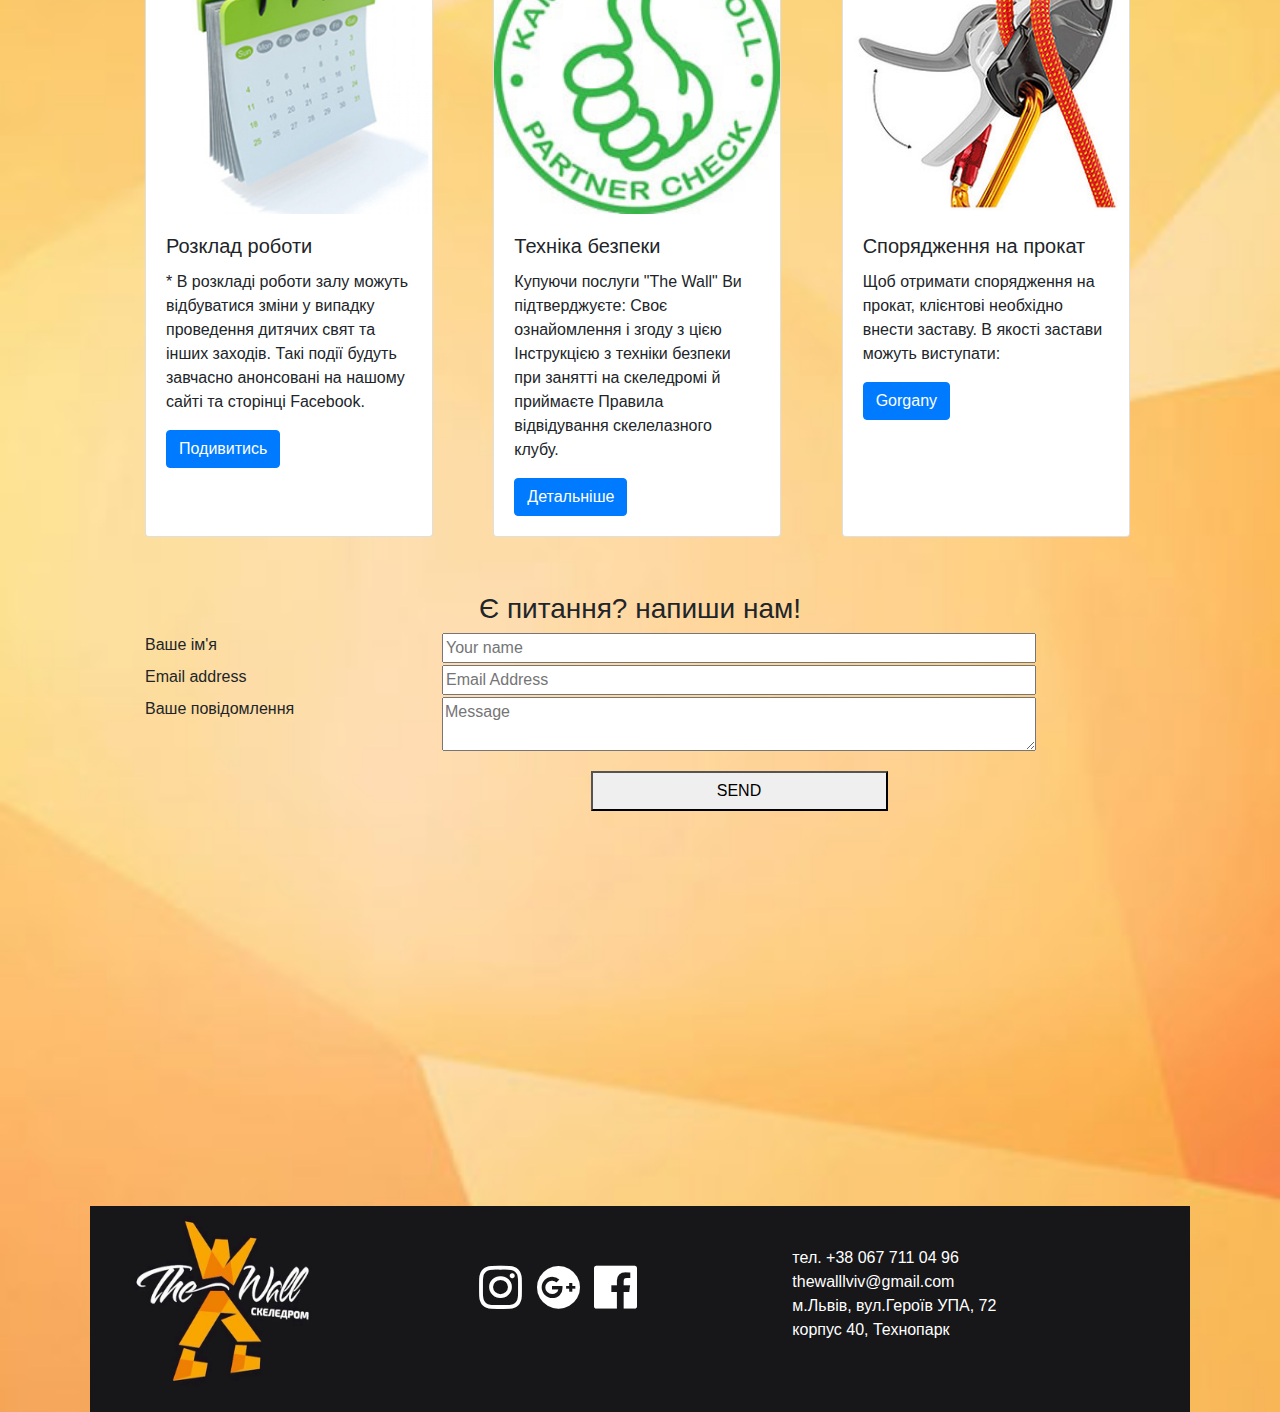
==== commit 7202edb9: "footer" ====
--- a/index.html
+++ b/index.html
@@ -191,7 +191,7 @@
 				<a href="https://www.facebook.com/thewalllviv" class="fa fa-facebook-official"></a>
 			</li>
 			<li class="footer-contacts">
-				+38 067 711 04 96
+				тел. +38 067 711 04 96
 				<br> thewalllviv@gmail.com
 				<br> м.Львів, вул.Героїв УПА, 72
 				<br> корпус 40, Технопарк
--- a/css/index.css
+++ b/css/index.css
@@ -37,6 +37,8 @@
     margin: auto;
     margin-top: 10px;
   }
+  .footer-contacts{
+  }
 }
 
 @media (max-width: 800px) {
@@ -59,12 +61,13 @@
   right: 0;
   display: inline;
   float: right;
+
 }
 
 .fa {
   color: white;
   padding: 5px;
-  font-size: 40px;
+  font-size: 50px;
   text-align: center;
 }
 
@@ -132,17 +135,19 @@
   width: 100%;
   height: auto;
   display: flex;
+
 }
 
 .footer-logo {
   display: inline-block;
+  order: 0;
 }
 
 .footer-social {
-  padding-left: 200px;
-  ;
+  padding-left: 150px;
   text-align: center;
   display: inline-block;
+  order: 1;
 }
 
 .footer-contacts {
@@ -150,4 +155,5 @@
   padding-left: 150px;
   display: inline-block;
   float: right;
+  order: 2;
 }
